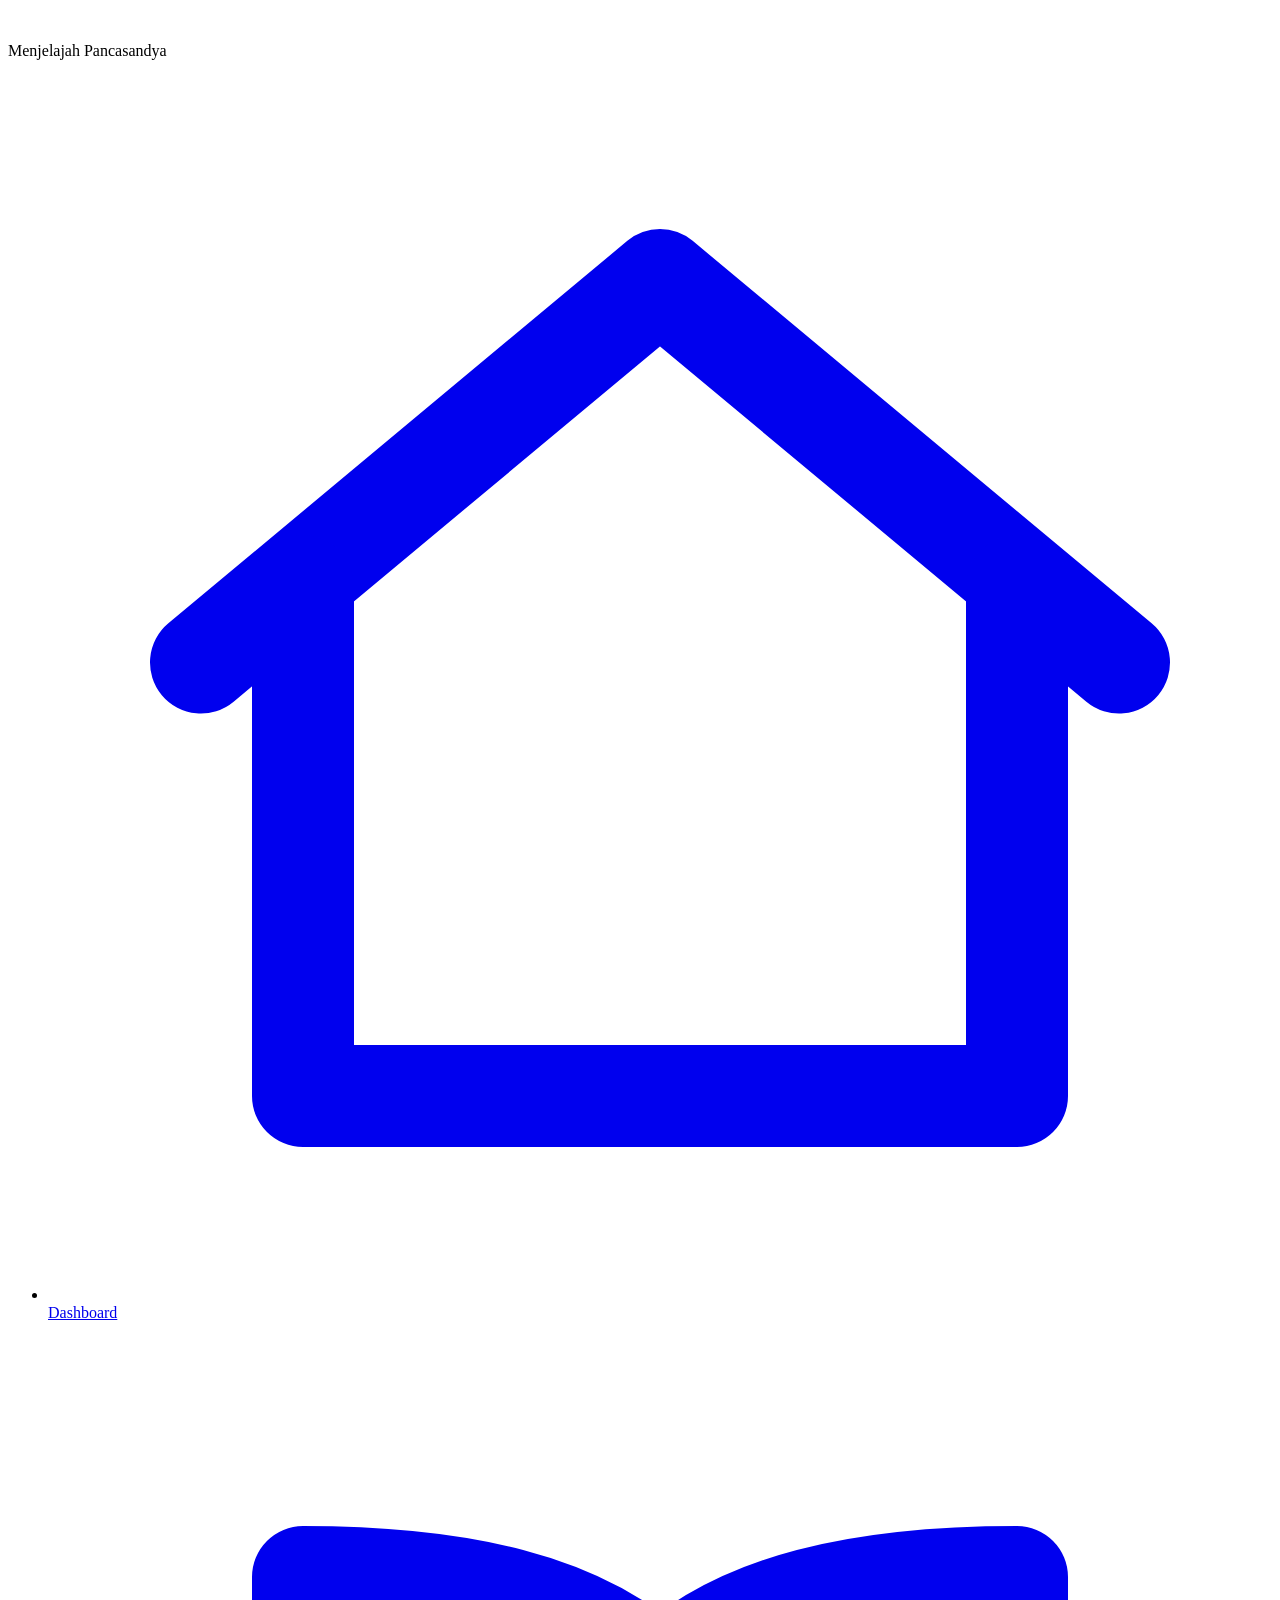
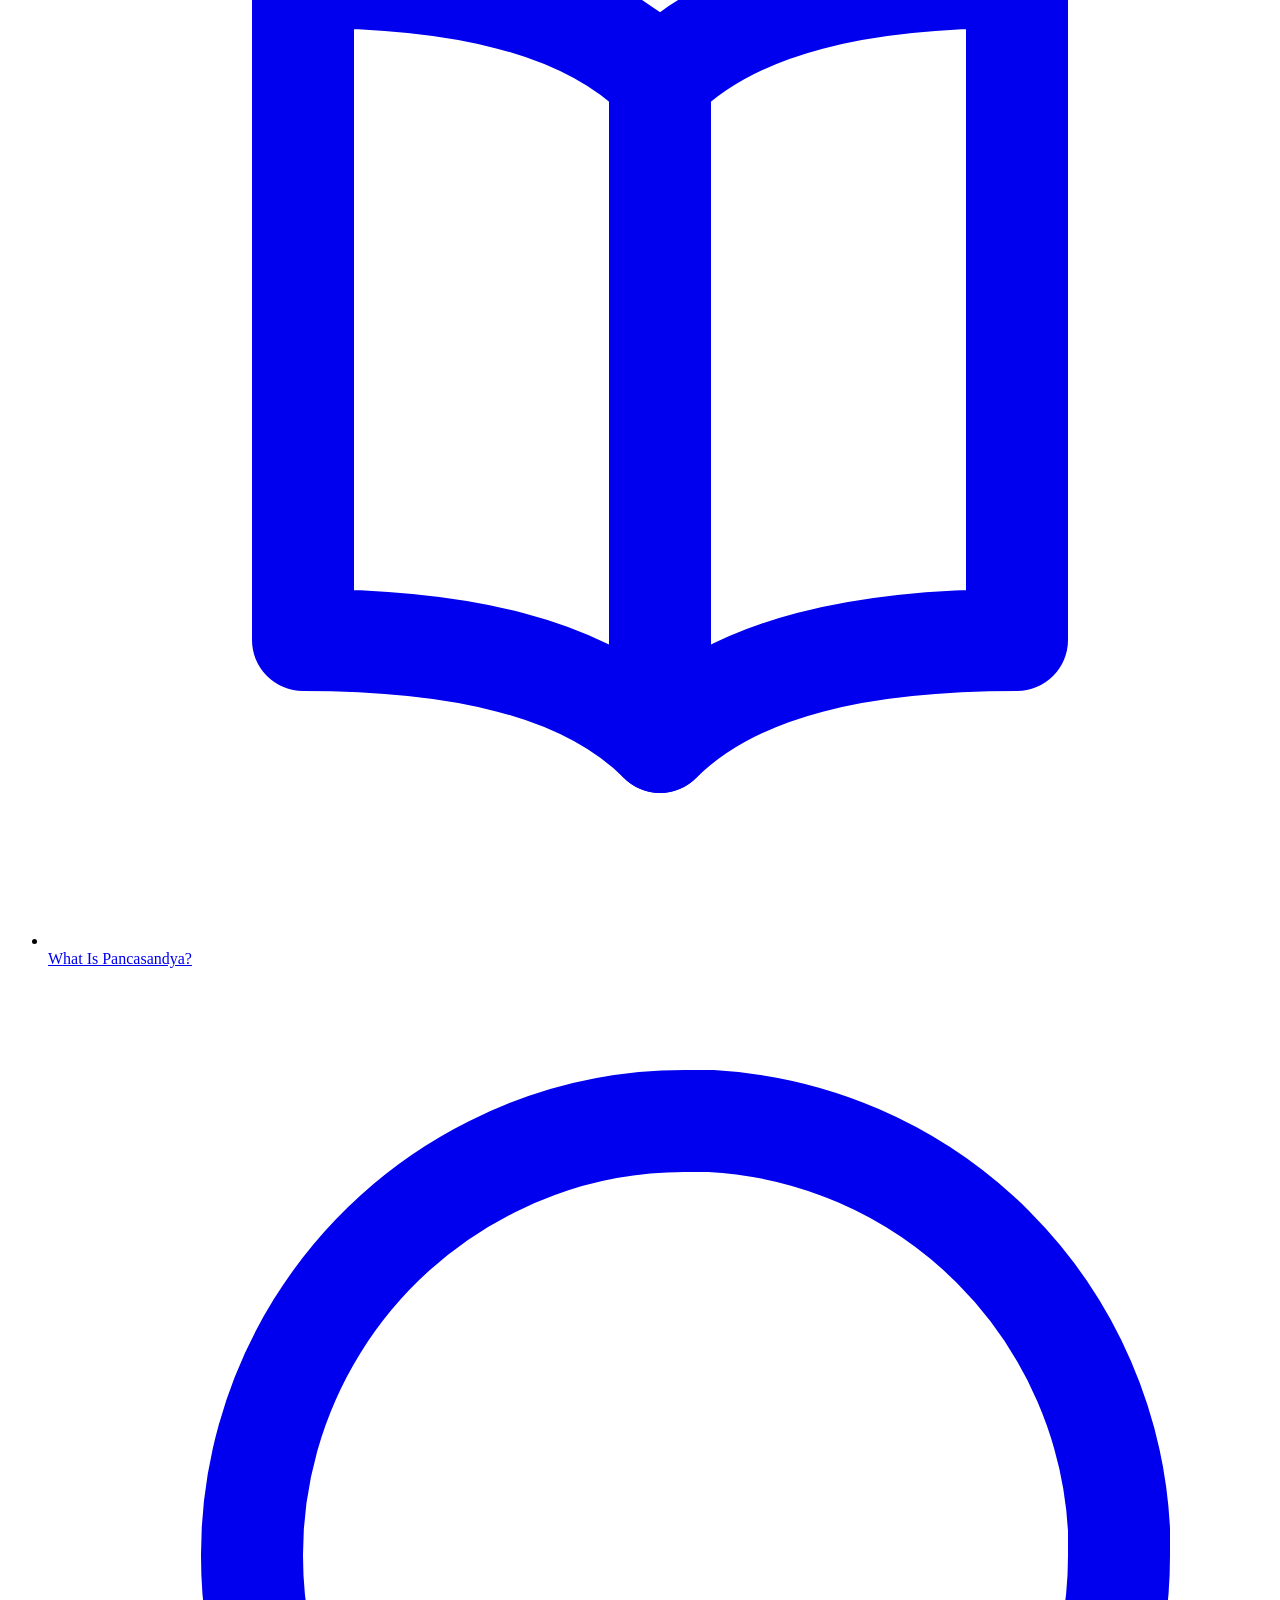
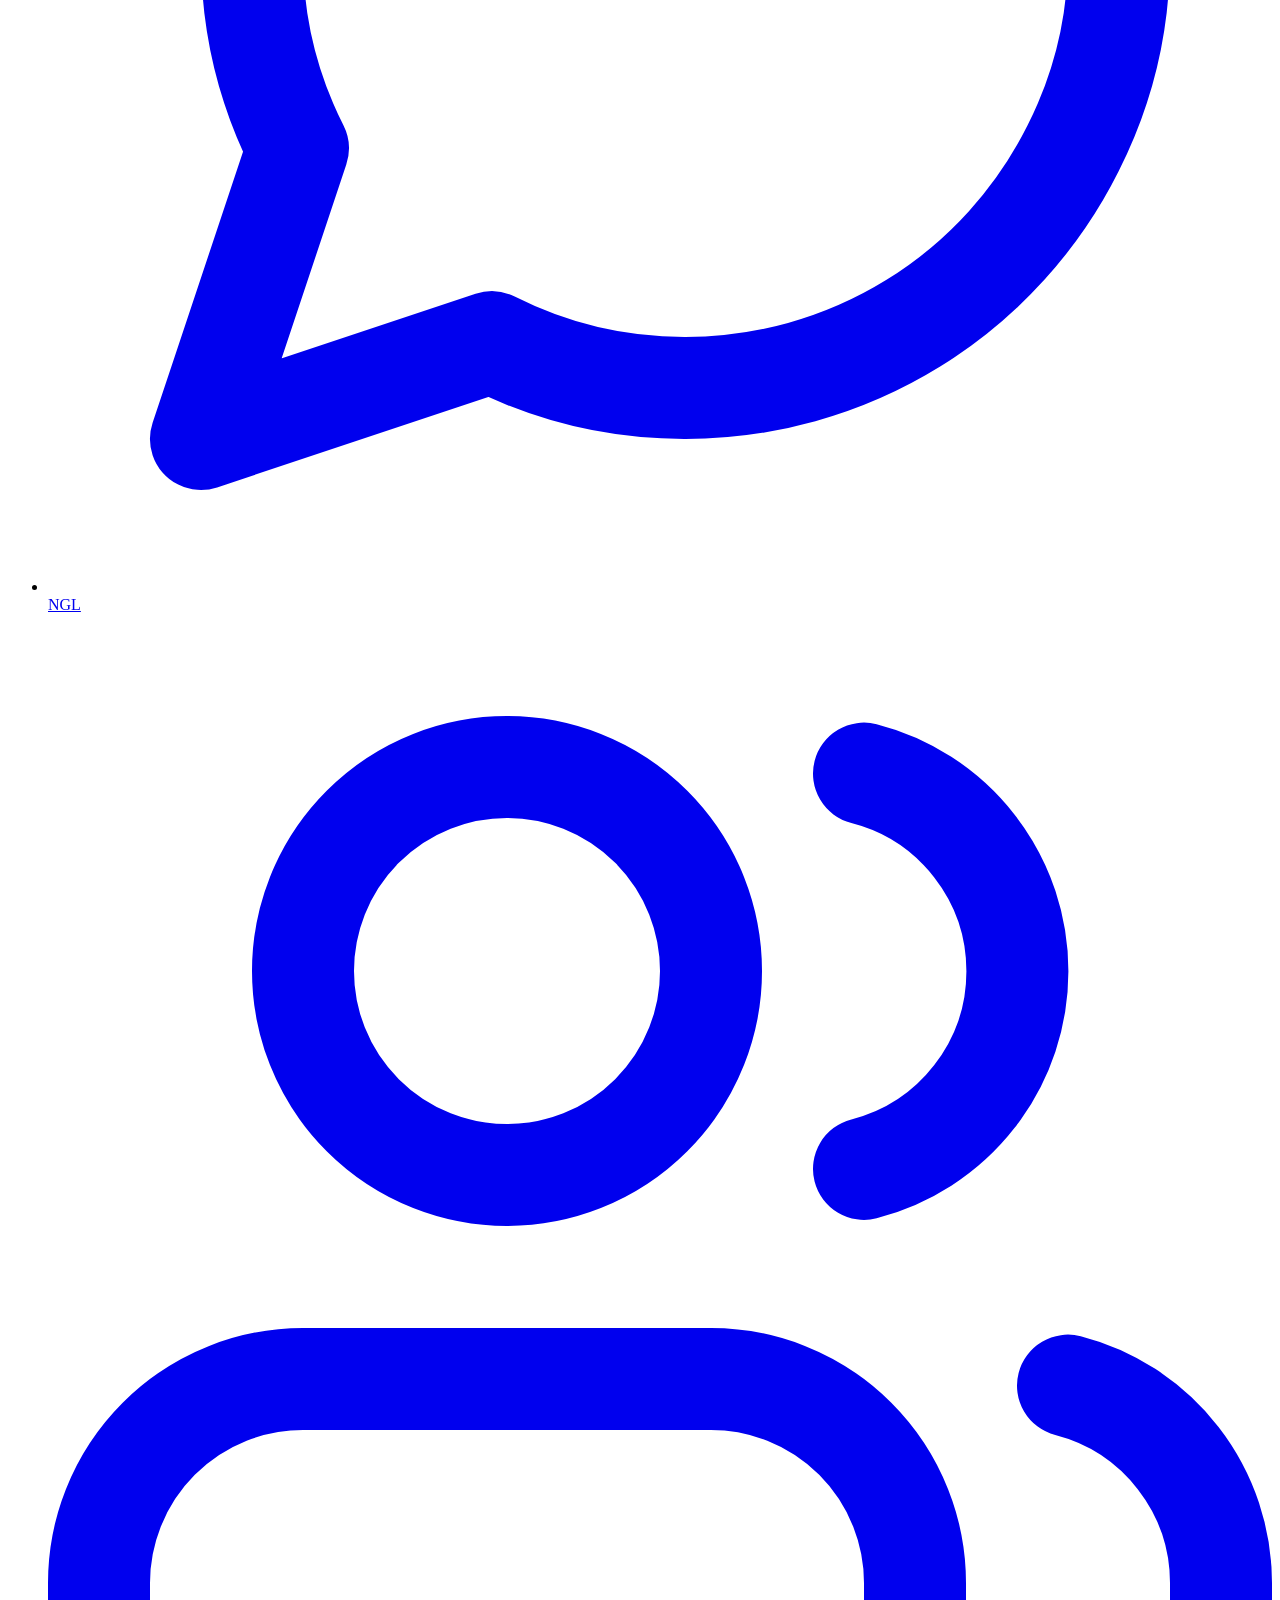
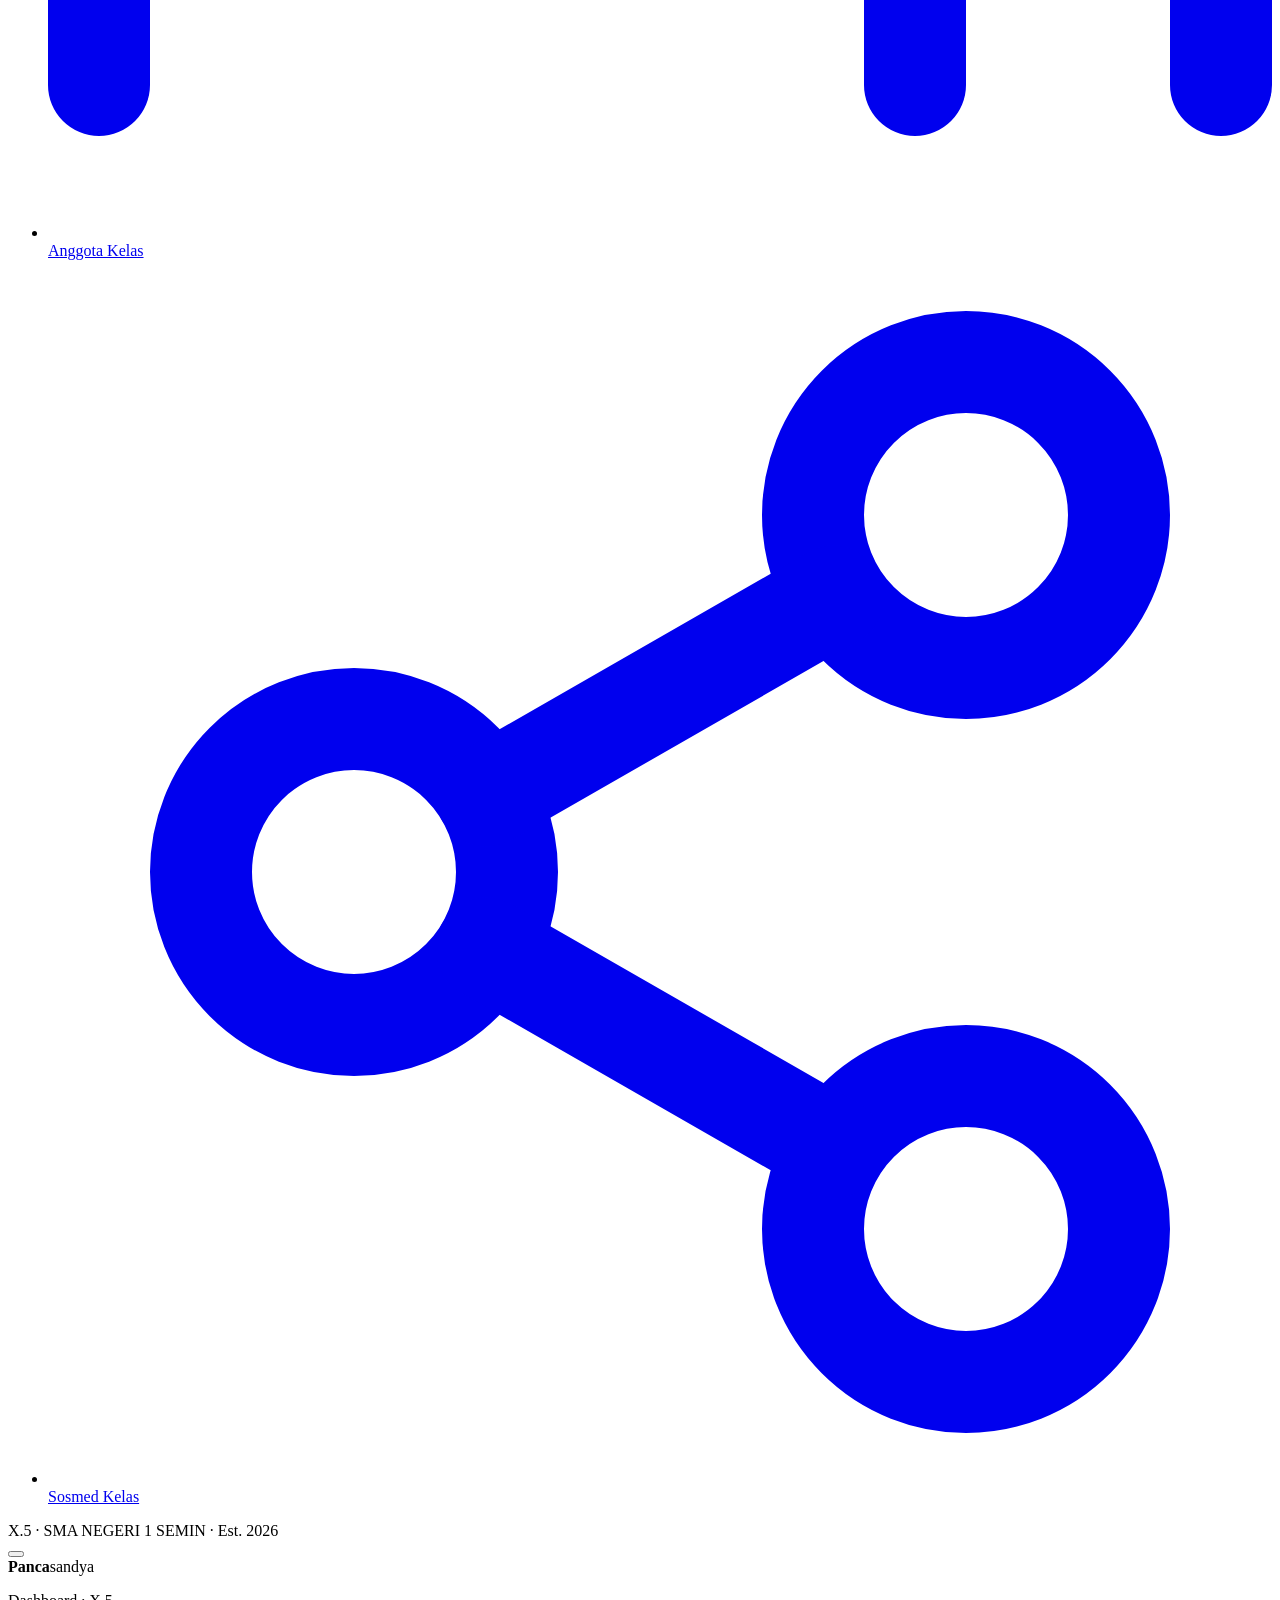
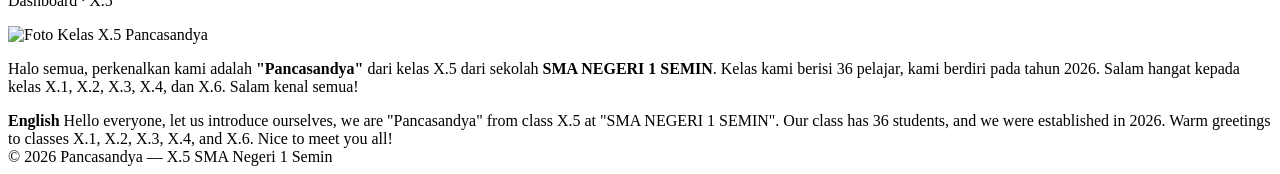
==== index.html @ 85de9c07 "Add files via upload" ====
<!doctype html>
<html lang="id">
<head>
<meta charset="UTF-8">
<meta name="viewport" content="width=device-width, initial-scale=1.0">
<title>Pancasandya — X.5 SMA Negeri 1 Semin</title>
<meta name="description" content="Dashboard resmi Pancasandya, kelas X.5 SMA Negeri 1 Semin. Persatuan dan kehangatan yang mengikat kita.">
<link rel="icon" type="image/jpeg" href="https://file.garden/amb24ZUqZzagxpoJ/motion_photo_8284850200272742895.jpg">
<link rel="preconnect" href="https://fonts.googleapis.com">
<link rel="preconnect" href="https://fonts.gstatic.com" crossorigin>
<link rel="stylesheet" href="css/style.css">
</head>
<body>

<div class="sidebar-backdrop" data-sidebar-backdrop></div>

<aside class="sidebar" id="sidebar" data-sidebar aria-hidden="true">
  <div class="sidebar-flash">
    <img src="https://file.garden/amb24ZUqZzagxpoJ/67b3fdc64d6d9.png" alt="" data-sidebar-flash>
  </div>
  <p class="sidebar-title">Menjelajah Pancasandya</p>
  <ul class="sidebar-nav">
    <li><a href="index.html">
      <svg viewBox="0 0 24 24" fill="none" stroke="currentColor" stroke-width="2" stroke-linecap="round" stroke-linejoin="round"><path d="M3 11.5 12 4l9 7.5"/><path d="M5 10v10h14V10"/></svg>
      Dashboard
    </a></li>
    <li><a href="pancasandya.html">
      <svg viewBox="0 0 24 24" fill="none" stroke="currentColor" stroke-width="2" stroke-linecap="round" stroke-linejoin="round"><path d="M12 7c-1.5-1.5-4-2-7-2v13c3 0 5.5.5 7 2 1.5-1.5 4-2 7-2V5c-3 0-5.5.5-7 2Z"/><path d="M12 7v13"/></svg>
      What Is Pancasandya?
    </a></li>
    <li><a href="nglpanca.html">
      <svg viewBox="0 0 24 24" fill="none" stroke="currentColor" stroke-width="2" stroke-linecap="round" stroke-linejoin="round"><path d="M21 11.5a8.38 8.38 0 0 1-.9 3.8 8.5 8.5 0 0 1-7.6 4.7 8.38 8.38 0 0 1-3.8-.9L3 21l1.9-5.7a8.38 8.38 0 0 1-.9-3.8 8.5 8.5 0 0 1 4.7-7.6 8.38 8.38 0 0 1 3.8-.9h.5a8.48 8.48 0 0 1 8 8v.5Z"/></svg>
      NGL
    </a></li>
    <li><a href="anggota.html">
      <svg viewBox="0 0 24 24" fill="none" stroke="currentColor" stroke-width="2" stroke-linecap="round" stroke-linejoin="round"><path d="M17 21v-2a4 4 0 0 0-4-4H5a4 4 0 0 0-4 4v2"/><circle cx="9" cy="7" r="4"/><path d="M23 21v-2a4 4 0 0 0-3-3.87"/><path d="M16 3.13a4 4 0 0 1 0 7.75"/></svg>
      Anggota Kelas
    </a></li>
    <li><a href="sosmed.html">
      <svg viewBox="0 0 24 24" fill="none" stroke="currentColor" stroke-width="2" stroke-linecap="round" stroke-linejoin="round"><circle cx="18" cy="5" r="3"/><circle cx="6" cy="12" r="3"/><circle cx="18" cy="19" r="3"/><path d="m8.6 13.5 6.8 3.9"/><path d="m15.4 6.6-6.8 3.9"/></svg>
      Sosmed Kelas
    </a></li>
  </ul>
  <div class="sidebar-foot">X.5 &middot; SMA NEGERI 1 SEMIN &middot; Est. 2026</div>
</aside>

<header class="topbar">
  <button class="menu-btn" data-menu-btn aria-label="Buka menu" aria-expanded="false" aria-controls="sidebar">
    <span></span><span></span><span></span>
  </button>
  <div class="wordmark"><b>Panca</b>sandya</div>
</header>

<main>
  <section class="hero">
    <div class="horizon-glow" aria-hidden="true"></div>

    <p class="eyebrow reveal is-in">Dashboard &middot; X.5</p>

    <div class="class-photo-frame">
      <img src="https://file.garden/amb24ZUqZzagxpoJ/motion_photo_8284850200272742895.jpg" alt="Foto Kelas X.5 Pancasandya">
    </div>

    <p class="typewriter-line" aria-hidden="true" data-typewriter='["We Are Pancasandya","Pancasandya Jaya!","X5 Bisa Hebat"]'></p>

    <div class="desc-card">
      <p>Halo semua, perkenalkan kami adalah <strong>"Pancasandya"</strong> dari kelas X.5 dari sekolah <strong>SMA NEGERI 1 SEMIN</strong>. Kelas kami berisi 36 pelajar, kami berdiri pada tahun 2026. Salam hangat kepada kelas X.1, X.2, X.3, X.4, dan X.6. Salam kenal semua!</p>
      <div class="desc-en">
        <b>English</b>
        Hello everyone, let us introduce ourselves, we are "Pancasandya" from class X.5 at "SMA NEGERI 1 SEMIN". Our class has 36 students, and we were established in 2026. Warm greetings to classes X.1, X.2, X.3, X.4, and X.6. Nice to meet you all!
      </div>
    </div>
  </section>
</main>

<footer class="site-foot">© 2026 Pancasandya — X.5 SMA Negeri 1 Semin</footer>

<script src="js/main.js" defer></script>
</body>
</html>
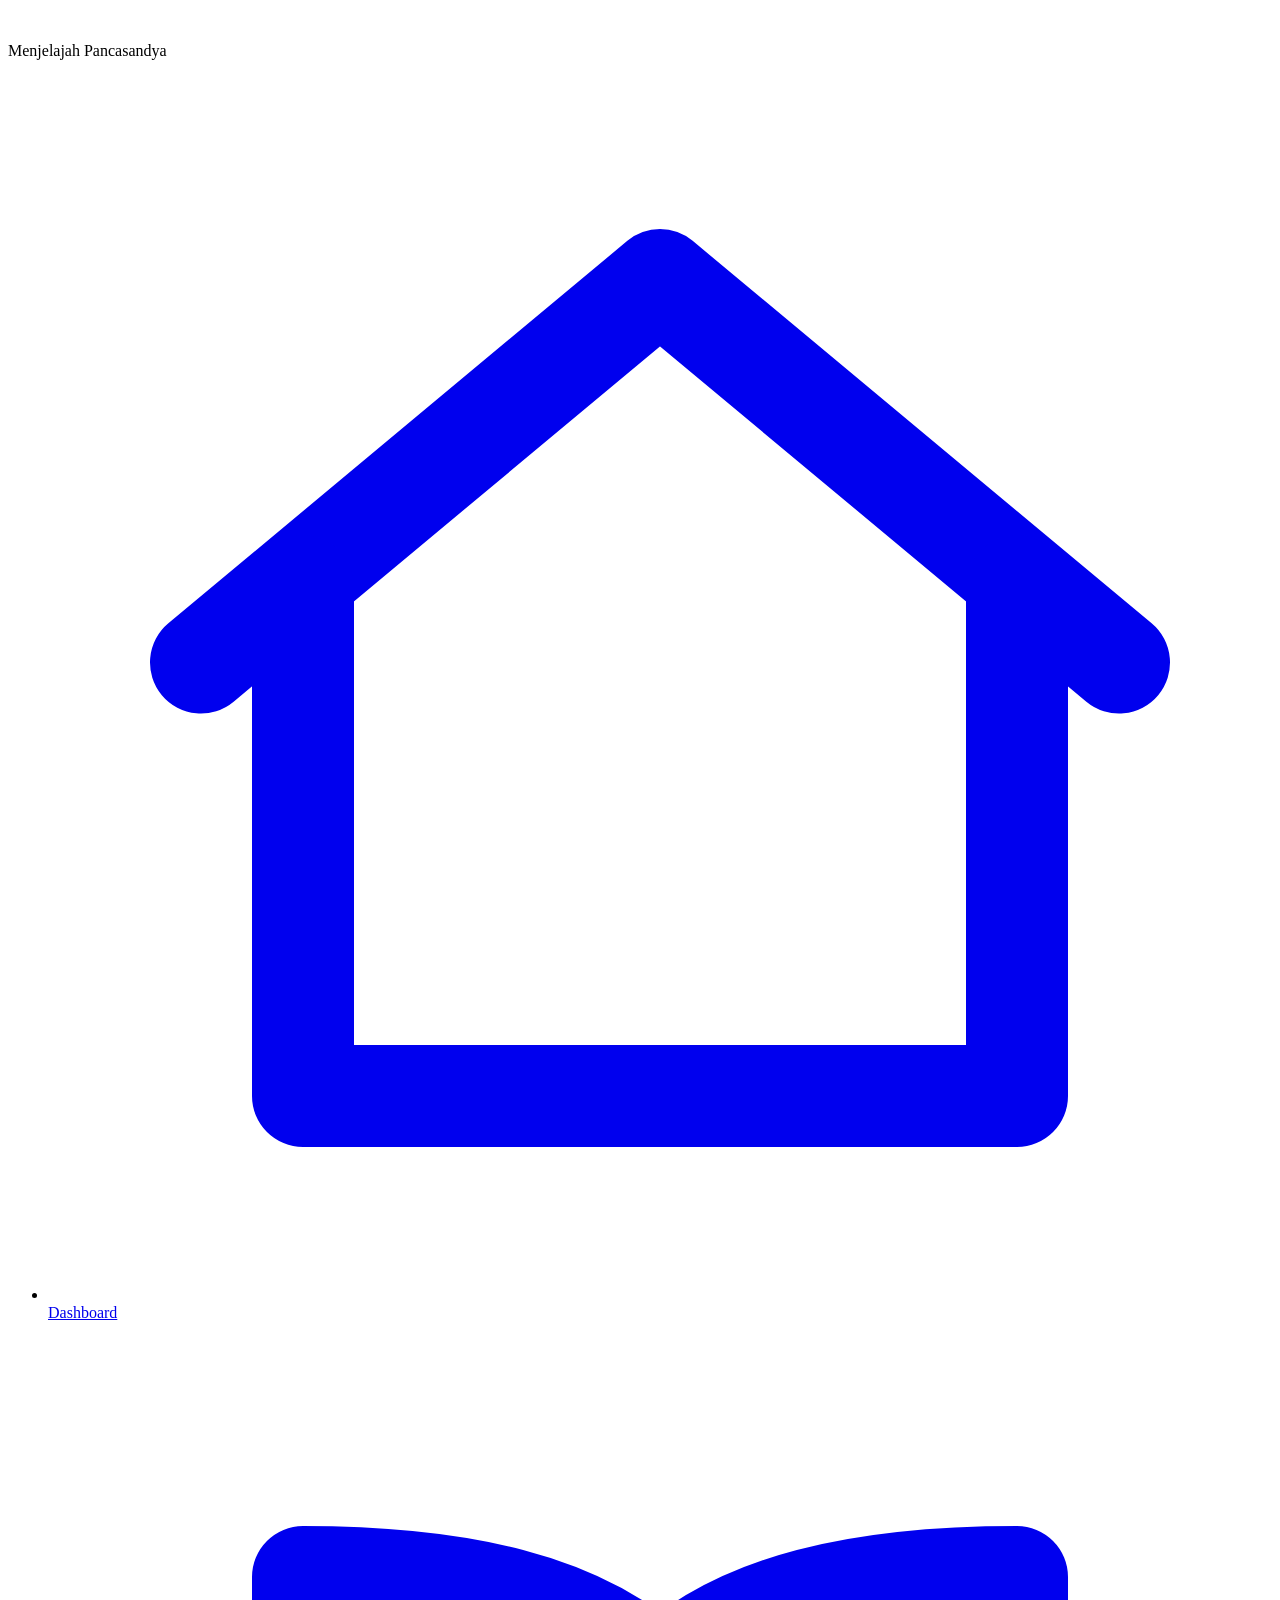
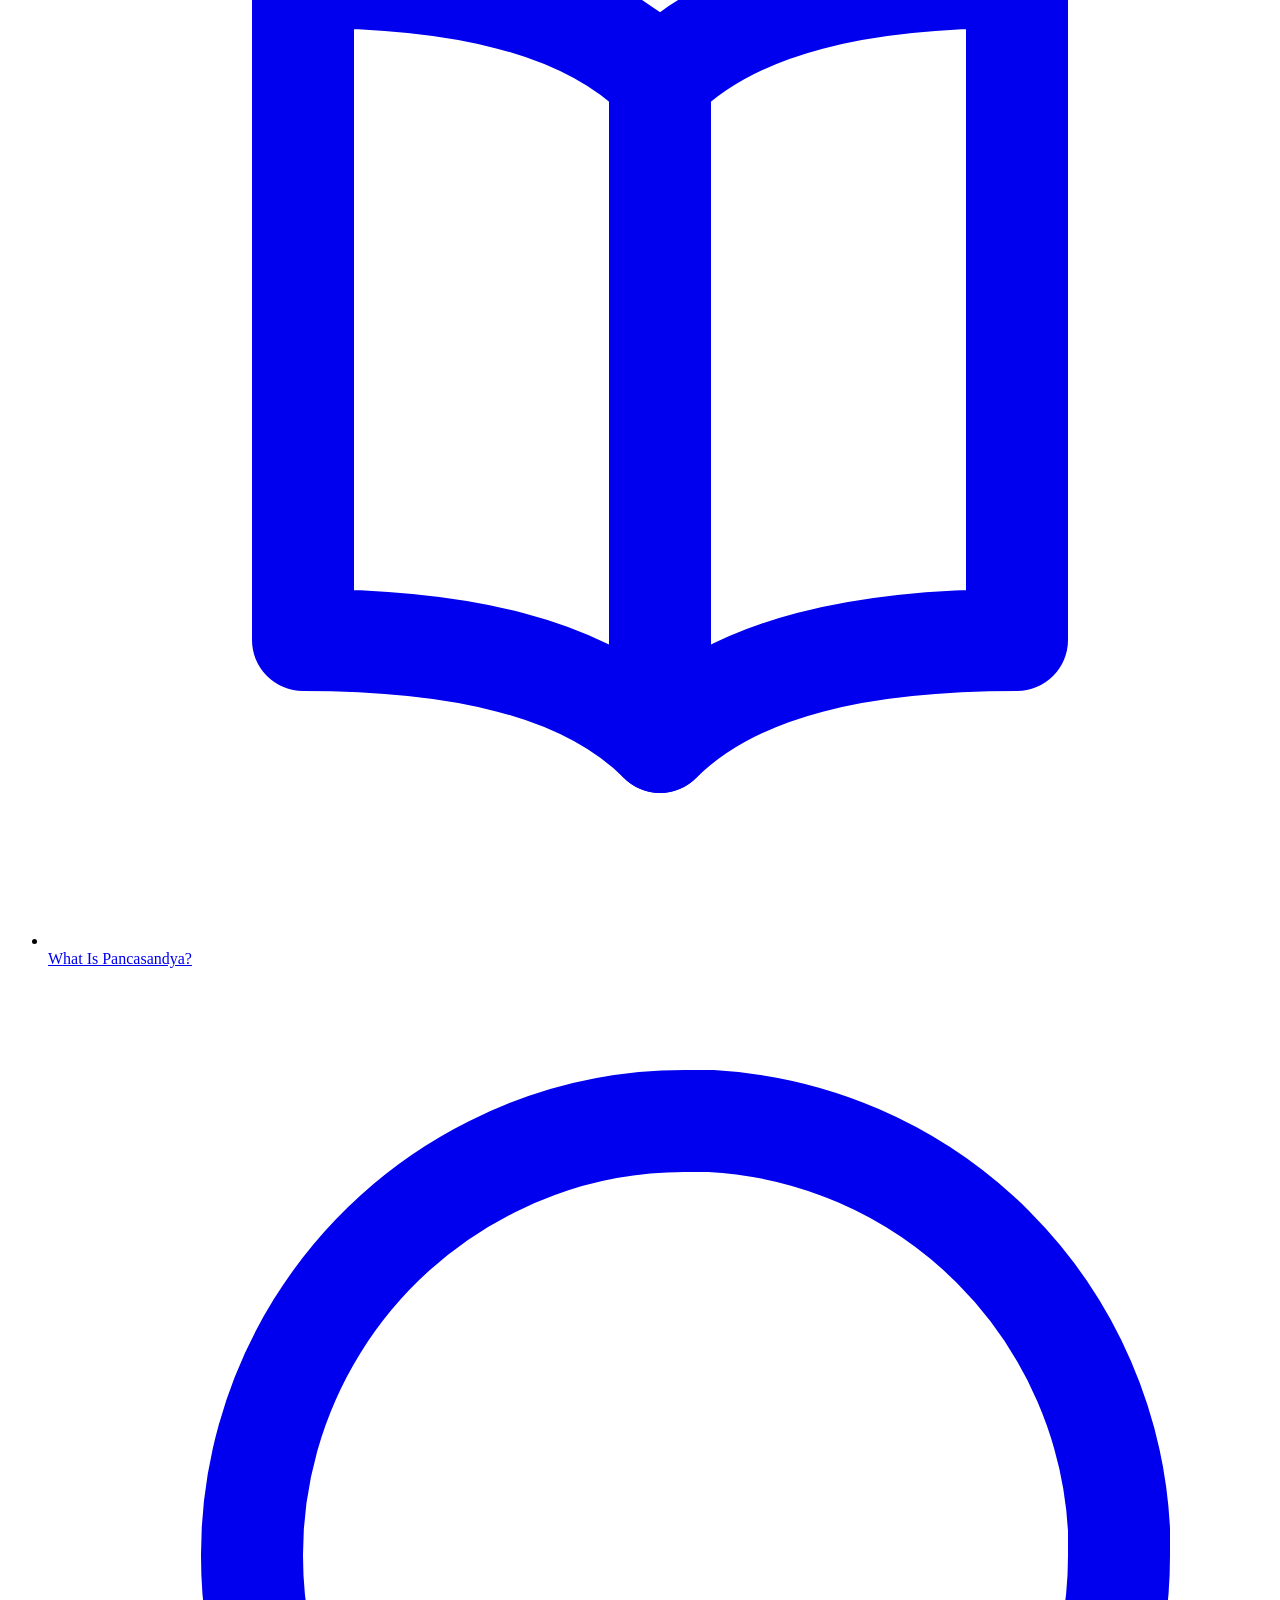
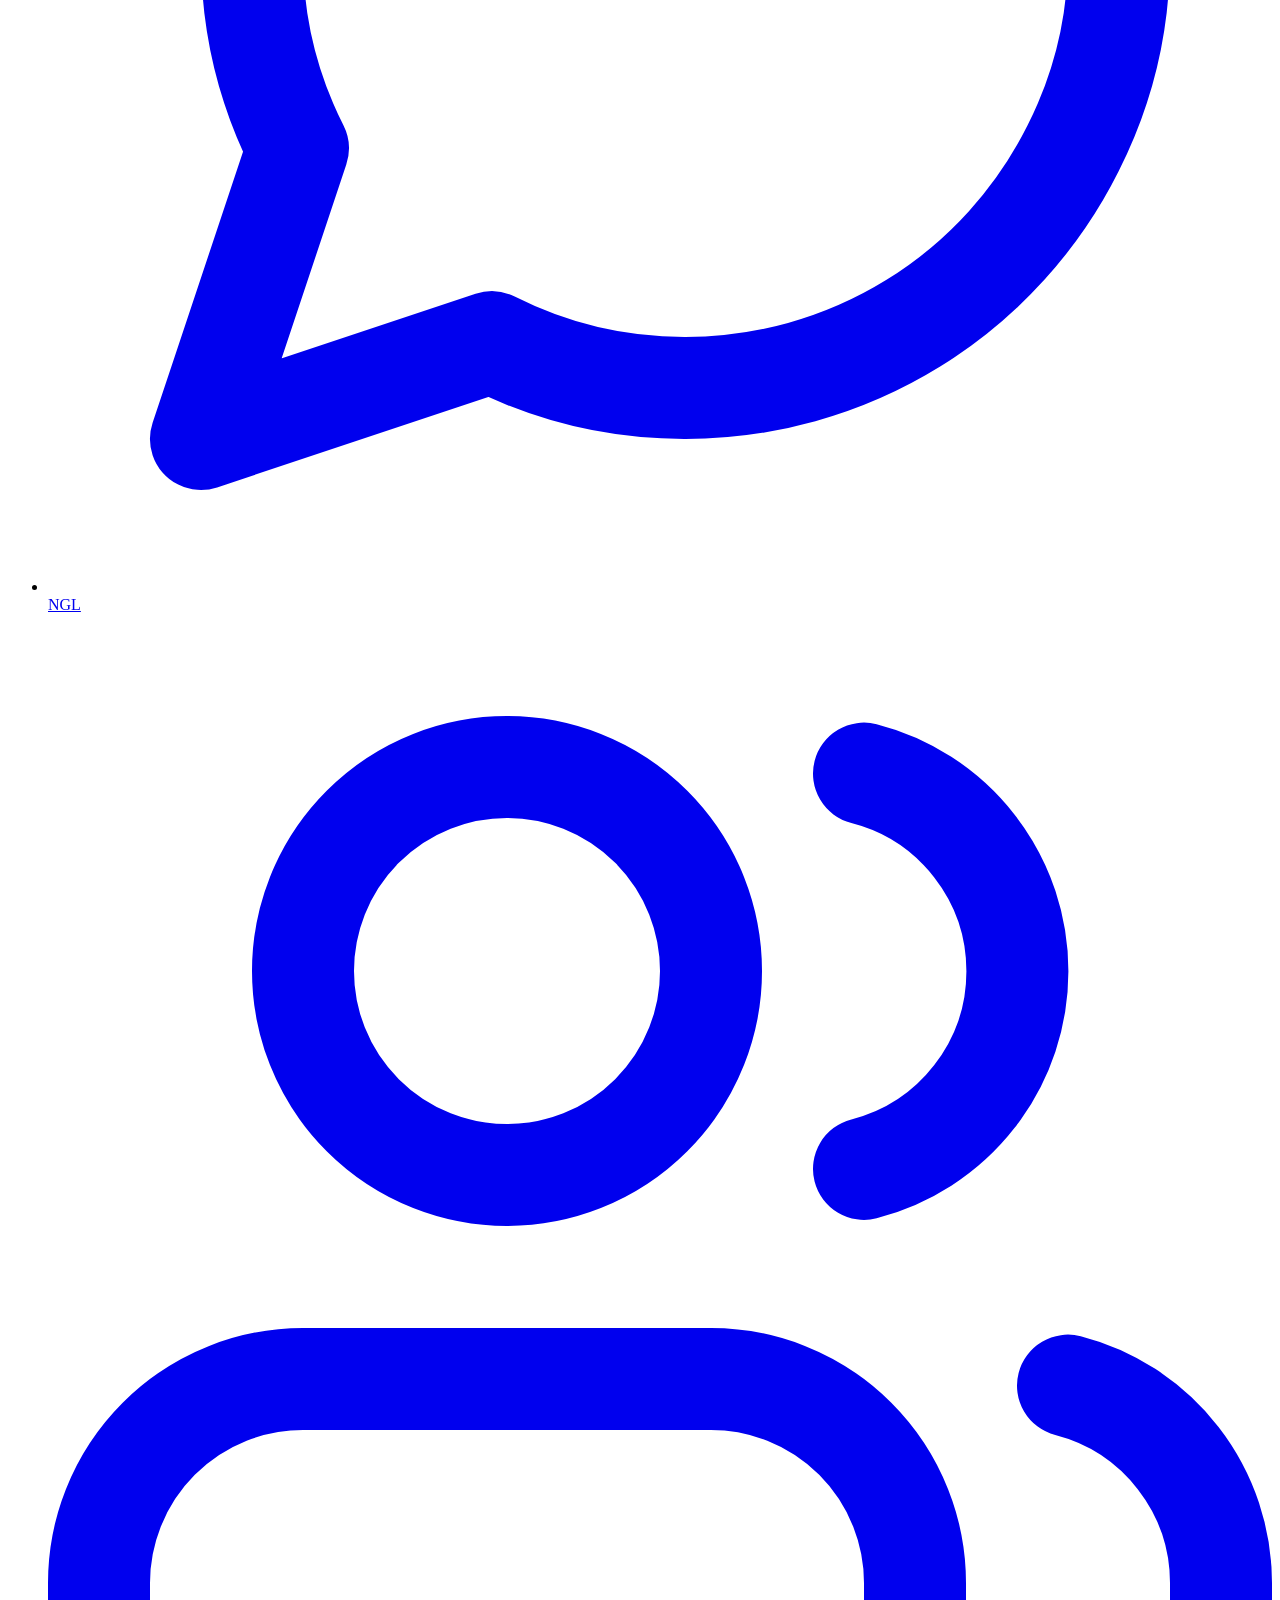
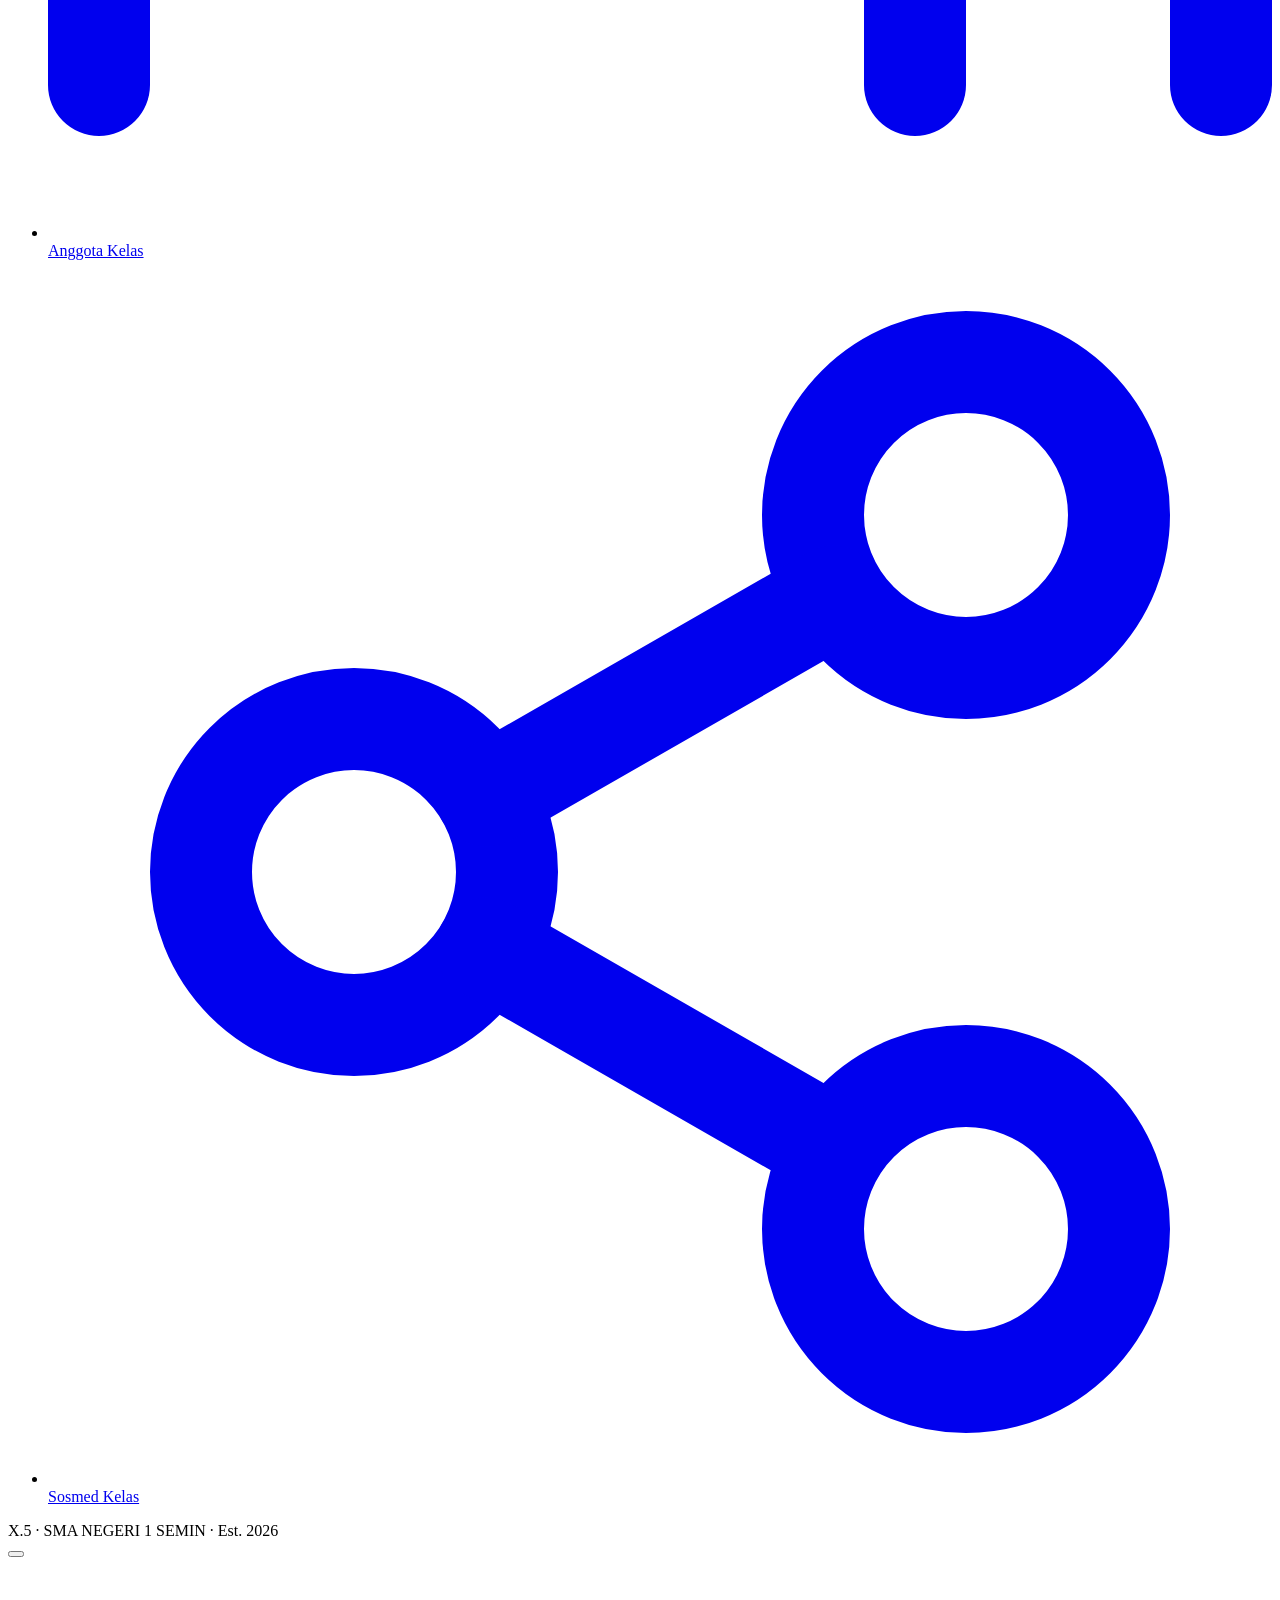
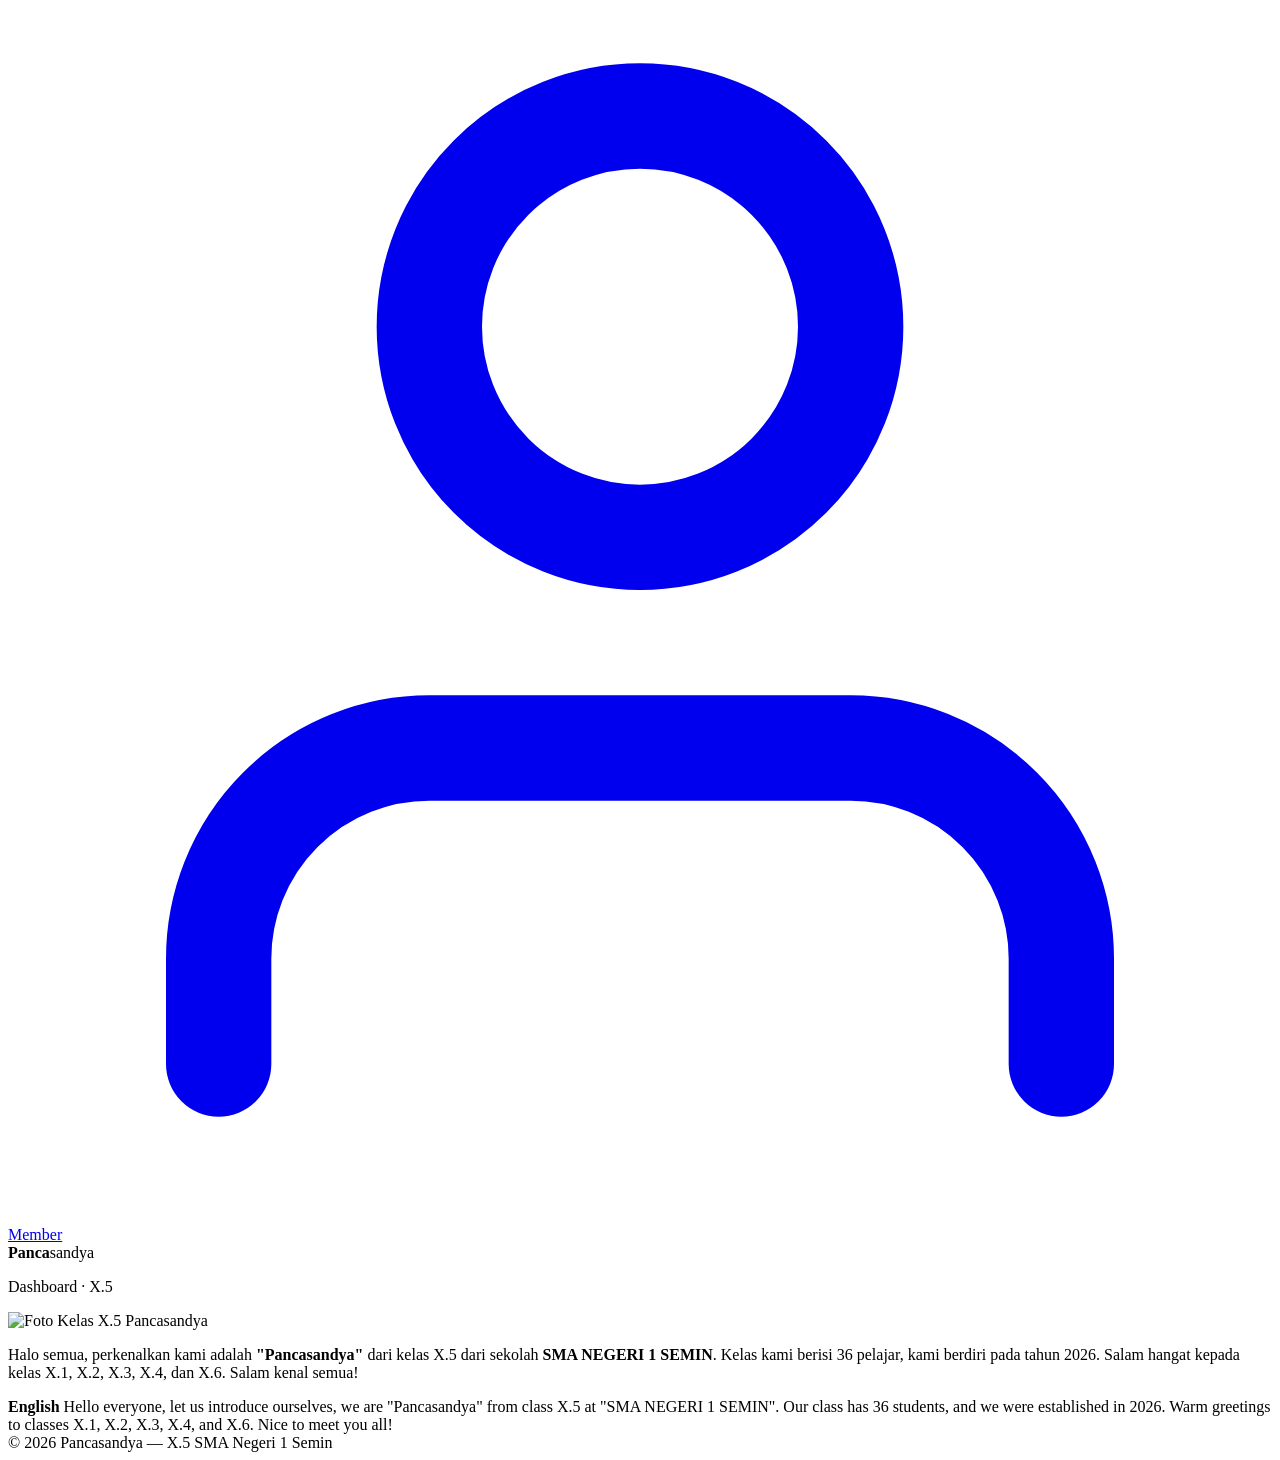
==== commit b3b4722a: "Add files via upload" ====
--- a/index.html
+++ b/index.html
@@ -48,7 +48,13 @@
   <button class="menu-btn" data-menu-btn aria-label="Buka menu" aria-expanded="false" aria-controls="sidebar">
     <span></span><span></span><span></span>
   </button>
-  <div class="wordmark"><b>Panca</b>sandya</div>
+  <div class="topbar-right">
+    <a class="member-btn" href="member.html">
+      <svg viewBox="0 0 24 24" fill="none" stroke="currentColor" stroke-width="2" stroke-linecap="round" stroke-linejoin="round"><path d="M20 21v-2a4 4 0 0 0-4-4H8a4 4 0 0 0-4 4v2"/><circle cx="12" cy="7" r="4"/></svg>
+      Member
+    </a>
+    <div class="wordmark"><b>Panca</b>sandya</div>
+  </div>
 </header>
 
 <main>
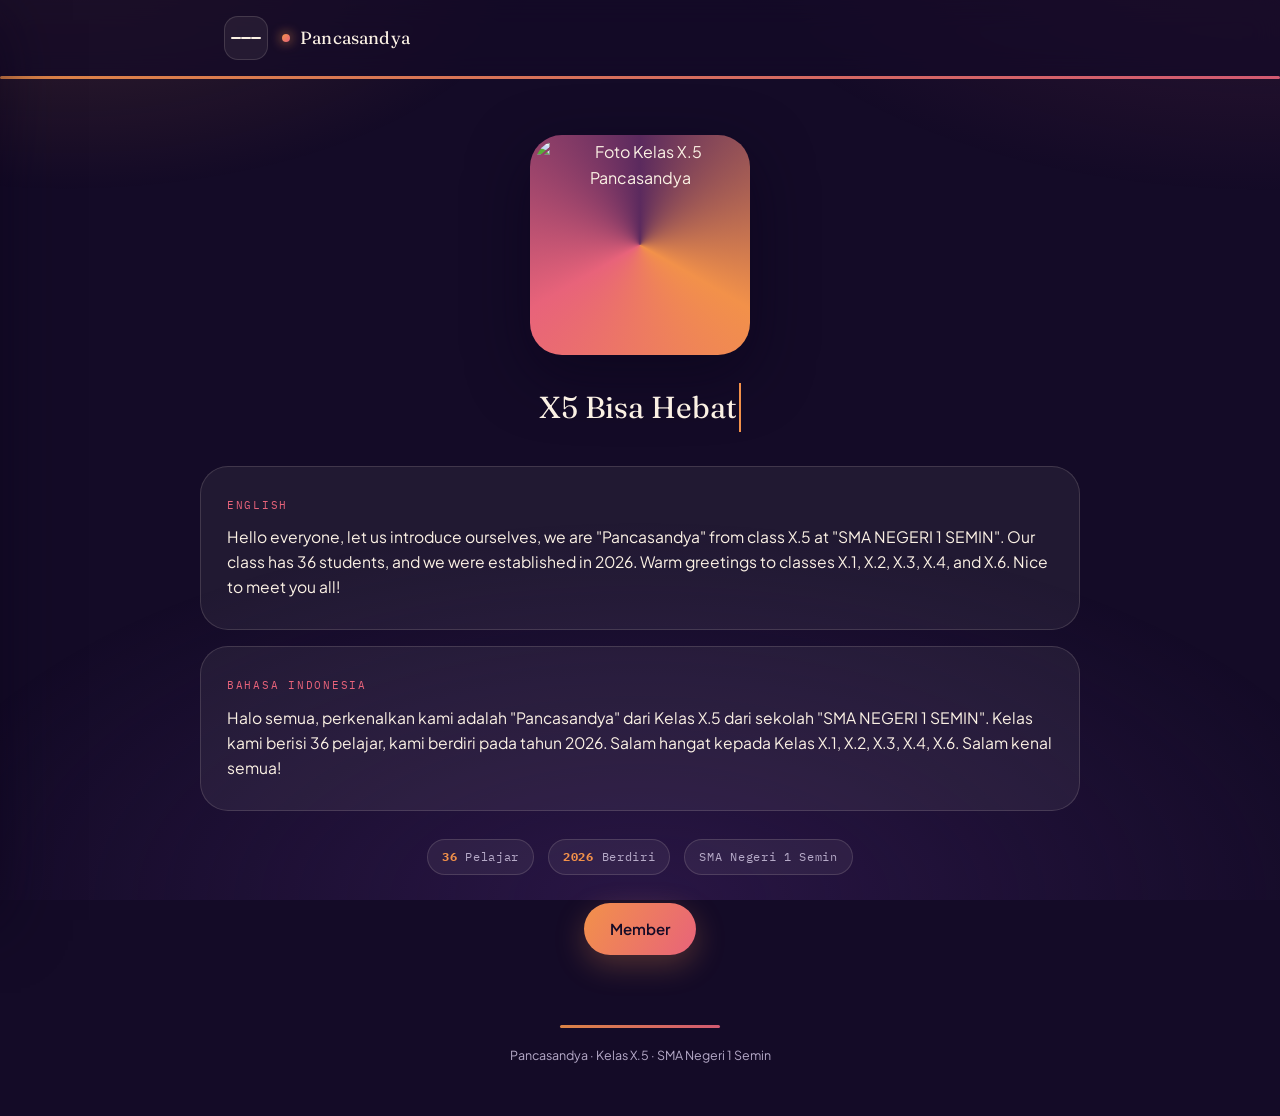
==== commit 25ceea27: "Add files via upload" ====
--- a/index.html
+++ b/index.html
@@ -1,86 +1,1243 @@
-<!doctype html>
+<!DOCTYPE html>
 <html lang="id">
 <head>
 <meta charset="UTF-8">
 <meta name="viewport" content="width=device-width, initial-scale=1.0">
-<title>Pancasandya — X.5 SMA Negeri 1 Semin</title>
-<meta name="description" content="Dashboard resmi Pancasandya, kelas X.5 SMA Negeri 1 Semin. Persatuan dan kehangatan yang mengikat kita.">
+<title>Pancasandya — Dashboard X.5</title>
 <link rel="icon" type="image/jpeg" href="https://file.garden/amb24ZUqZzagxpoJ/motion_photo_8284850200272742895.jpg">
 <link rel="preconnect" href="https://fonts.googleapis.com">
-<link rel="preconnect" href="https://fonts.gstatic.com" crossorigin>
-<link rel="stylesheet" href="css/style.css">
+<link href="https://fonts.googleapis.com/css2?family=Fraunces:opsz,wght@9..144,500;9..144,600;9..144,700&family=Plus+Jakarta+Sans:wght@400;500;600;700&family=IBM+Plex+Mono:wght@400;500&display=swap" rel="stylesheet">
+<style>
+/* =========================================================================
+   PANCASANDYA — X.5 SMA NEGERI 1 SEMIN
+   Konsep desain: "Sandya" bermakna senja/kehangatan yang mengikat —
+   palet & motion terinspirasi dari langit senja yang perlahan berubah
+   warna. Garis gradasi "cakrawala" jadi elemen tanda tangan yang muncul
+   berulang di seluruh halaman.
+   ========================================================================= */
+
+:root{
+  --void:      #140B27;
+  --dusk:      #3A1F5C;
+  --dusk-2:    #5B2A5E;
+  --ember:     #F2914A;
+  --blush:     #E8637A;
+  --ivory:     #FBF1E4;
+  --mist:      #B6AAC8;
+  --ok:        #8FD9A8;
+
+  --glass: rgba(251,241,228,0.06);
+  --glass-border: rgba(251,241,228,0.14);
+  --shadow-deep: 0 20px 60px rgba(10,4,25,0.55);
+
+  --font-display: "Fraunces", "Georgia", serif;
+  --font-body: "Plus Jakarta Sans", "Segoe UI", sans-serif;
+  --font-mono: "IBM Plex Mono", monospace;
+
+  --radius-lg: 28px;
+  --radius-md: 18px;
+  --radius-sm: 10px;
+}
+
+*, *::before, *::after{ box-sizing: border-box; }
+
+html{ scroll-behavior: smooth; }
+
+body{
+  margin:0;
+  min-height:100vh;
+  background: var(--void);
+  color: var(--ivory);
+  font-family: var(--font-body);
+  line-height:1.6;
+  -webkit-font-smoothing: antialiased;
+  position: relative;
+  overflow-x: hidden;
+}
+
+/* ambient senja glow di belakang seluruh halaman */
+body::before{
+  content:"";
+  position: fixed;
+  inset: -20% -20% auto -20%;
+  height: 120vh;
+  background:
+    radial-gradient(38% 32% at 18% 12%, rgba(242,145,74,0.16), transparent 70%),
+    radial-gradient(45% 38% at 85% 8%, rgba(232,99,122,0.14), transparent 70%),
+    radial-gradient(60% 50% at 50% 100%, rgba(58,31,92,0.55), transparent 70%);
+  pointer-events: none;
+  z-index: 0;
+  animation: ambientDrift 22s ease-in-out infinite alternate;
+}
+
+@keyframes ambientDrift{
+  0%{ transform: translateY(0) scale(1); }
+  100%{ transform: translateY(2%) scale(1.05); }
+}
+
+img{ max-width:100%; display:block; }
+a{ color: inherit; text-decoration: none; }
+button{ font-family: inherit; }
+
+.container{
+  max-width: 880px;
+  margin: 0 auto;
+  padding: 0 24px;
+  position: relative;
+  z-index: 1;
+}
+
+.eyebrow{
+  font-family: var(--font-mono);
+  font-size: 0.72rem;
+  letter-spacing: 0.18em;
+  text-transform: uppercase;
+  color: var(--ember);
+}
+
+h1, h2, h3{
+  font-family: var(--font-display);
+  font-weight: 600;
+  line-height: 1.15;
+  margin: 0 0 0.5em;
+}
+
+p{ margin: 0 0 1em; color: var(--mist); }
+
+.visually-hidden{
+  position:absolute; width:1px; height:1px; padding:0; margin:-1px;
+  overflow:hidden; clip:rect(0,0,0,0); white-space:nowrap; border:0;
+}
+
+/* ---------- garis cakrawala (signature element) ---------- */
+.horizon-bar{
+  height: 3px;
+  width: 100%;
+  background: linear-gradient(90deg, var(--ember), var(--blush), var(--dusk-2), var(--ember));
+  background-size: 300% 100%;
+  animation: horizonShift 9s ease-in-out infinite;
+  border-radius: 999px;
+  opacity: 0.9;
+}
+
+@keyframes horizonShift{
+  0%{ background-position: 0% 50%; }
+  50%{ background-position: 100% 50%; }
+  100%{ background-position: 0% 50%; }
+}
+
+/* ---------- navbar ---------- */
+.navbar{
+  position: sticky;
+  top: 0;
+  z-index: 40;
+  background: rgba(20,11,39,0.72);
+  backdrop-filter: blur(14px);
+  -webkit-backdrop-filter: blur(14px);
+}
+
+.navbar-inner{
+  display:flex;
+  align-items:center;
+  gap:14px;
+  padding: 16px 24px;
+  max-width: 880px;
+  margin: 0 auto;
+}
+
+.sidebar-toggle{
+  width: 44px;
+  height: 44px;
+  border-radius: 14px;
+  border: 1px solid var(--glass-border);
+  background: var(--glass);
+  display:flex;
+  align-items:center;
+  justify-content:center;
+  cursor:pointer;
+  flex-shrink:0;
+  transition: background 0.2s ease, transform 0.2s ease;
+}
+.sidebar-toggle:hover{ background: rgba(251,241,228,0.12); transform: translateY(-1px); }
+.sidebar-toggle:focus-visible{ outline: 2px solid var(--ember); outline-offset: 2px; }
+
+.sidebar-toggle .bar{
+  display:block;
+  width: 20px;
+  height: 2px;
+  background: var(--ivory);
+  margin: 3px 0;
+  border-radius: 2px;
+  transition: transform 0.25s ease, opacity 0.25s ease;
+}
+.sidebar-toggle.is-active .bar:nth-child(1){ transform: translateY(5px) rotate(45deg); }
+.sidebar-toggle.is-active .bar:nth-child(2){ opacity:0; }
+.sidebar-toggle.is-active .bar:nth-child(3){ transform: translateY(-5px) rotate(-45deg); }
+
+.brand{
+  display:flex;
+  align-items:center;
+  gap:10px;
+  font-family: var(--font-display);
+  font-size: 1.1rem;
+  letter-spacing: 0.01em;
+}
+.brand-dot{
+  width:8px; height:8px; border-radius:50%;
+  background: linear-gradient(135deg, var(--ember), var(--blush));
+  box-shadow: 0 0 12px var(--ember);
+}
+
+/* ---------- sidebar ---------- */
+.sidebar-overlay{
+  position: fixed; inset:0;
+  background: rgba(10,4,20,0.55);
+  backdrop-filter: blur(3px);
+  opacity:0; pointer-events:none;
+  transition: opacity 0.3s ease;
+  z-index: 48;
+}
+.sidebar-overlay.is-open{ opacity:1; pointer-events:auto; }
+
+.sidebar{
+  position: fixed;
+  top:0; left:0; bottom:0;
+  width: min(300px, 84vw);
+  background: linear-gradient(175deg, #1C1130 0%, #2C1B4D 100%);
+  border-right: 1px solid var(--glass-border);
+  transform: translateX(-100%);
+  transition: transform 0.4s cubic-bezier(.22,.9,.32,1);
+  z-index: 49;
+  padding: 28px 22px;
+  display:flex;
+  flex-direction:column;
+  box-shadow: var(--shadow-deep);
+}
+.sidebar.is-open{ transform: translateX(0); }
+
+.sidebar-gate{
+  display:flex;
+  flex-direction:column;
+  align-items:center;
+  justify-content:center;
+  gap:14px;
+  padding: 30px 0 10px;
+  transition: opacity 0.5s ease;
+}
+.sidebar-gate img{
+  width: 84px;
+  height: 84px;
+  object-fit: contain;
+  animation: gateBlink 0.32s ease-in-out 4;
+}
+.sidebar-gate span{
+  font-family: var(--font-mono);
+  font-size: 0.7rem;
+  letter-spacing: 0.16em;
+  text-transform: uppercase;
+  color: var(--mist);
+}
+.sidebar-gate.is-hidden{ opacity:0; height:0; padding:0; overflow:hidden; pointer-events:none; }
+
+@keyframes gateBlink{
+  0%, 100%{ opacity:1; filter: brightness(1); }
+  50%{ opacity:0.22; filter: brightness(1.4); }
+}
+
+.sidebar-nav{
+  display:flex;
+  flex-direction:column;
+  gap: 6px;
+  opacity:0;
+  transform: translateY(6px);
+  transition: opacity 0.5s ease 0.1s, transform 0.5s ease 0.1s;
+}
+.sidebar-nav.is-visible{ opacity:1; transform: translateY(0); }
+
+.sidebar-nav a{
+  display:flex;
+  align-items:center;
+  gap:12px;
+  padding: 13px 14px;
+  border-radius: var(--radius-sm);
+  color: var(--ivory);
+  font-weight:500;
+  font-size: 0.95rem;
+  transition: background 0.2s ease, padding-left 0.2s ease;
+}
+.sidebar-nav a:hover, .sidebar-nav a.is-active{
+  background: var(--glass);
+  padding-left: 18px;
+}
+.sidebar-nav a.is-active{ color: var(--ember); }
+
+.sidebar-footer{
+  margin-top:auto;
+  padding-top: 18px;
+  border-top: 1px solid var(--glass-border);
+  font-family: var(--font-mono);
+  font-size: 0.68rem;
+  color: var(--mist);
+  letter-spacing: 0.04em;
+}
+
+/* ---------- fade utilities (scroll/page reveal) ---------- */
+.reveal{
+  opacity:0;
+  transform: translateY(18px);
+  transition: opacity 0.9s cubic-bezier(.22,.9,.32,1), transform 0.9s cubic-bezier(.22,.9,.32,1);
+}
+.reveal.is-in{ opacity:1; transform: translateY(0); }
+
+/* ---------- hero / index ---------- */
+.hero{
+  padding: 56px 0 40px;
+  text-align:center;
+}
+
+.hero-frame{
+  position: relative;
+  width: 220px;
+  height: 220px;
+  margin: 0 auto 28px;
+  border-radius: 32px;
+  padding: 4px;
+  background: conic-gradient(from 120deg, var(--ember), var(--blush), var(--dusk-2), var(--ember));
+  opacity:0;
+  transform: scale(0.88);
+  animation: photoIn 1.4s cubic-bezier(.22,.9,.32,1) 0.2s forwards;
+  box-shadow: var(--shadow-deep);
+}
+.hero-frame img{
+  width:100%; height:100%;
+  object-fit: cover;
+  border-radius: 28px;
+  display:block;
+}
+
+@keyframes photoIn{
+  0%{ opacity:0; transform: scale(0.88); }
+  100%{ opacity:1; transform: scale(1); }
+}
+
+.typewriter-line{
+  font-family: var(--font-display);
+  font-size: clamp(1.3rem, 4vw, 1.9rem);
+  min-height: 1.6em;
+  opacity:0;
+  animation: fadeIn 1s ease 1.1s forwards;
+}
+.typewriter-line .caret{
+  display:inline-block;
+  width: 2px;
+  margin-left: 2px;
+  background: var(--ember);
+  animation: caretBlink 0.9s steps(1) infinite;
+}
+
+@keyframes fadeIn{ to{ opacity:1; } }
+@keyframes caretBlink{ 50%{ opacity:0; } }
+
+.desc-card{
+  margin-top: 34px;
+  background: var(--glass);
+  border: 1px solid var(--glass-border);
+  border-radius: var(--radius-lg);
+  padding: 30px 26px;
+  text-align: left;
+}
+.desc-card + .desc-card{ margin-top: 16px; }
+.desc-card .lang-label{
+  font-family: var(--font-mono);
+  font-size: 0.68rem;
+  letter-spacing: 0.16em;
+  text-transform: uppercase;
+  color: var(--blush);
+  margin-bottom: 10px;
+  display:block;
+}
+.desc-card p{ color: var(--ivory); margin:0; font-size: 0.98rem; }
+
+.stat-row{
+  display:flex;
+  gap: 14px;
+  justify-content:center;
+  flex-wrap: wrap;
+  margin-top: 28px;
+}
+.stat-chip{
+  font-family: var(--font-mono);
+  font-size: 0.72rem;
+  letter-spacing: 0.06em;
+  color: var(--mist);
+  border: 1px solid var(--glass-border);
+  padding: 8px 14px;
+  border-radius: 999px;
+  background: var(--glass);
+}
+.stat-chip strong{ color: var(--ember); }
+
+/* ---------- pancasandya.html — makna ---------- */
+.meaning-page{ padding: 70px 0 90px; }
+.meaning-block{
+  margin-bottom: 30px;
+}
+.meaning-word{
+  font-family: var(--font-display);
+  font-size: clamp(2.4rem, 9vw, 4rem);
+  background: linear-gradient(120deg, var(--ember), var(--blush));
+  -webkit-background-clip:text;
+  background-clip:text;
+  color: transparent;
+  line-height: 1;
+}
+.meaning-split{
+  display:grid;
+  grid-template-columns: 1fr 1fr;
+  gap: 18px;
+  margin: 32px 0;
+}
+.meaning-split .piece{
+  border: 1px solid var(--glass-border);
+  background: var(--glass);
+  border-radius: var(--radius-md);
+  padding: 22px;
+}
+.meaning-split .piece .word{
+  font-family: var(--font-display);
+  font-size: 1.4rem;
+  color: var(--ember);
+  margin-bottom: 6px;
+}
+.meaning-final{
+  font-family: var(--font-display);
+  font-size: clamp(1.2rem, 3.4vw, 1.6rem);
+  color: var(--ivory);
+  line-height:1.5;
+  border-left: 3px solid var(--ember);
+  padding-left: 18px;
+  margin-top: 34px;
+}
+
+/* ---------- form (NGL) ---------- */
+.form-page{ padding: 56px 0 90px; }
+.form-card{
+  background: var(--glass);
+  border: 1px solid var(--glass-border);
+  border-radius: var(--radius-lg);
+  padding: 30px;
+  margin-top: 26px;
+}
+.field{ margin-bottom: 20px; }
+.field label{
+  display:block;
+  font-size: 0.82rem;
+  color: var(--mist);
+  margin-bottom: 8px;
+}
+.field .optional{
+  font-family: var(--font-mono);
+  font-size: 0.66rem;
+  color: var(--blush);
+  margin-left: 6px;
+}
+.field input, .field textarea, .field select{
+  width:100%;
+  background: rgba(20,11,39,0.55);
+  border: 1px solid var(--glass-border);
+  border-radius: var(--radius-sm);
+  padding: 13px 14px;
+  color: var(--ivory);
+  font-family: var(--font-body);
+  font-size: 0.96rem;
+  resize: vertical;
+  transition: border-color 0.2s ease, box-shadow 0.2s ease;
+}
+.field select{ cursor:pointer; }
+.field textarea{ min-height: 120px; }
+.field input:focus, .field textarea:focus, .field select:focus{
+  outline:none;
+  border-color: var(--ember);
+  box-shadow: 0 0 0 3px rgba(242,145,74,0.18);
+}
+.field input::placeholder, .field textarea::placeholder{ color: rgba(182,170,200,0.55); }
+
+.btn{
+  display:inline-flex;
+  align-items:center;
+  justify-content:center;
+  gap:8px;
+  border:none;
+  border-radius: 999px;
+  padding: 14px 26px;
+  font-weight:600;
+  font-size: 0.94rem;
+  cursor:pointer;
+  transition: transform 0.2s ease, box-shadow 0.2s ease, background 0.2s ease;
+}
+.btn-primary{
+  background: linear-gradient(120deg, var(--ember), var(--blush));
+  color: var(--void);
+  box-shadow: 0 10px 30px rgba(242,145,74,0.28);
+}
+.btn-primary:hover{ transform: translateY(-2px); box-shadow: 0 14px 34px rgba(242,145,74,0.38); }
+.btn-primary:active{ transform: translateY(0); }
+.btn-block{ width:100%; }
+
+.btn-danger{
+  background: rgba(232,99,122,0.14);
+  color: var(--blush);
+  border: 1px solid rgba(232,99,122,0.35);
+}
+.btn-danger:hover{ background: rgba(232,99,122,0.24); }
+
+.btn-ghost{
+  background: var(--glass);
+  color: var(--ivory);
+  border: 1px solid var(--glass-border);
+}
+.btn-ghost:hover{ background: rgba(251,241,228,0.12); }
+
+/* ---------- admin inbox ---------- */
+.admin-page{ padding: 46px 0 90px; }
+.admin-header{
+  display:flex;
+  align-items:center;
+  justify-content:space-between;
+  gap: 14px;
+  margin-bottom: 24px;
+  flex-wrap: wrap;
+}
+.admin-count{
+  font-family: var(--font-mono);
+  font-size: 0.78rem;
+  color: var(--mist);
+}
+.inbox-list{
+  display:flex;
+  flex-direction:column;
+  gap: 14px;
+}
+.inbox-card{
+  background: var(--glass);
+  border: 1px solid var(--glass-border);
+  border-radius: var(--radius-md);
+  padding: 20px;
+  animation: cardIn 0.5s ease;
+}
+@keyframes cardIn{
+  from{ opacity:0; transform: translateY(-8px); }
+  to{ opacity:1; transform: translateY(0); }
+}
+.inbox-card-top{
+  display:flex;
+  justify-content:space-between;
+  align-items:baseline;
+  gap: 10px;
+  margin-bottom: 10px;
+  flex-wrap: wrap;
+}
+.inbox-to{
+  font-family: var(--font-display);
+  font-size: 1.05rem;
+  color: var(--ember);
+}
+.inbox-time{
+  font-family: var(--font-mono);
+  font-size: 0.68rem;
+  color: var(--mist);
+  white-space:nowrap;
+}
+.inbox-message{ color: var(--ivory); margin:0 0 10px; }
+.inbox-card-bottom{
+  display:flex;
+  align-items:center;
+  justify-content:space-between;
+  gap: 10px;
+}
+.inbox-from{
+  font-family: var(--font-mono);
+  font-size: 0.7rem;
+  color: var(--mist);
+}
+.inbox-delete{
+  border: 1px solid rgba(232,99,122,0.3);
+  background: transparent;
+  color: var(--blush);
+  font-family: var(--font-mono);
+  font-size: 0.68rem;
+  letter-spacing: 0.04em;
+  padding: 6px 12px;
+  border-radius: 999px;
+  cursor: pointer;
+  transition: background 0.2s ease, border-color 0.2s ease;
+}
+.inbox-delete:hover{ background: rgba(232,99,122,0.14); border-color: rgba(232,99,122,0.5); }
+.inbox-empty{
+  text-align:center;
+  padding: 60px 20px;
+  color: var(--mist);
+  border: 1px dashed var(--glass-border);
+  border-radius: var(--radius-md);
+}
+
+/* ---------- kontrol NGL (admin & developer) ---------- */
+.ngl-control{
+  background: var(--glass);
+  border: 1px solid var(--glass-border);
+  border-radius: var(--radius-lg);
+  padding: 24px 26px;
+  margin-bottom: 30px;
+}
+.ngl-control-head{
+  display:flex;
+  align-items:flex-start;
+  justify-content:space-between;
+  gap: 14px;
+  flex-wrap: wrap;
+  margin-bottom: 12px;
+}
+.ngl-control p{ font-size: 0.9rem; margin-bottom: 18px; }
+
+.status-pill{
+  display:inline-flex;
+  align-items:center;
+  gap:8px;
+  font-family: var(--font-mono);
+  font-size: 0.74rem;
+  padding: 8px 14px;
+  border-radius: 999px;
+  background: rgba(143,217,168,0.1);
+  border: 1px solid rgba(143,217,168,0.35);
+  color: var(--ok);
+  white-space: normal;
+}
+.status-pill::before{
+  content:"";
+  width:8px; height:8px;
+  border-radius:50%;
+  background: var(--ok);
+  flex-shrink:0;
+}
+.status-pill.is-off{
+  background: rgba(232,99,122,0.1);
+  border-color: rgba(232,99,122,0.35);
+  color: var(--blush);
+}
+.status-pill.is-off::before{ background: var(--blush); }
+
+.dev-duration-row{
+  display:flex;
+  gap: 10px;
+  flex-wrap: wrap;
+}
+.dev-duration-row select{
+  flex: 1;
+  min-width: 160px;
+  background: rgba(20,11,39,0.55);
+  border: 1px solid var(--glass-border);
+  border-radius: var(--radius-sm);
+  padding: 13px 14px;
+  color: var(--ivory);
+  font-family: var(--font-body);
+  font-size: 0.92rem;
+  cursor: pointer;
+}
+.dev-duration-row select:focus{
+  outline:none;
+  border-color: var(--ember);
+  box-shadow: 0 0 0 3px rgba(242,145,74,0.18);
+}
+.dev-duration-row .btn{ flex-shrink:0; }
+
+/* ---------- ngl status banner (nglpanca.html) ---------- */
+.ngl-banner{
+  display:none;
+  align-items:center;
+  gap: 10px;
+  background: rgba(232,99,122,0.1);
+  border: 1px solid rgba(232,99,122,0.3);
+  color: var(--blush);
+  border-radius: var(--radius-sm);
+  padding: 14px 16px;
+  font-size: 0.86rem;
+  margin-top: 18px;
+}
+.field input:disabled, .field textarea:disabled{
+  opacity: 0.45;
+  cursor: not-allowed;
+}
+.btn:disabled{
+  opacity: 0.45;
+  cursor: not-allowed;
+  transform:none !important;
+}
+
+/* ---------- developer login gate ---------- */
+.dev-login{
+  max-width: 380px;
+  margin: 90px auto;
+  text-align:center;
+  padding: 0 24px;
+}
+.dev-login-icon{
+  width: 56px; height:56px;
+  border-radius: 16px;
+  margin: 0 auto 20px;
+  display:flex; align-items:center; justify-content:center;
+  background: linear-gradient(135deg, var(--dusk-2), var(--void));
+  border: 1px solid var(--glass-border);
+  font-family: var(--font-display);
+  font-size: 1.4rem;
+}
+.dev-login-card{
+  background: var(--glass);
+  border: 1px solid var(--glass-border);
+  border-radius: var(--radius-lg);
+  padding: 26px;
+  margin-top: 20px;
+  text-align:left;
+}
+
+/* ---------- anggota / roster ---------- */
+.roster-page{ padding: 50px 0 90px; }
+.roster-grid{
+  display:grid;
+  grid-template-columns: repeat(auto-fill, minmax(190px, 1fr));
+  gap: 12px;
+  margin-top: 28px;
+}
+.roster-item{
+  display:flex;
+  align-items:center;
+  gap: 12px;
+  background: var(--glass);
+  border: 1px solid var(--glass-border);
+  border-radius: var(--radius-sm);
+  padding: 12px 14px;
+  transition: transform 0.2s ease, border-color 0.2s ease;
+}
+.roster-item:hover{ transform: translateY(-2px); border-color: rgba(242,145,74,0.4); }
+.roster-num{
+  font-family: var(--font-mono);
+  font-size: 0.7rem;
+  width: 30px; height: 30px;
+  border-radius: 50%;
+  display:flex; align-items:center; justify-content:center;
+  background: linear-gradient(135deg, rgba(242,145,74,0.25), rgba(232,99,122,0.25));
+  color: var(--ivory);
+  flex-shrink:0;
+}
+.roster-name{ font-size: 0.9rem; color: var(--ivory); }
+
+/* ---------- sosmed ---------- */
+.social-page{ padding: 64px 0 90px; text-align:center; }
+.social-links{
+  display:flex;
+  gap: 14px;
+  justify-content:center;
+  margin-top: 30px;
+  flex-wrap: wrap;
+}
+.social-link{
+  display:flex;
+  align-items:center;
+  gap: 10px;
+  padding: 13px 22px;
+  border-radius: 999px;
+  border: 1px solid var(--glass-border);
+  background: var(--glass);
+  font-weight:600;
+  font-size: 0.92rem;
+  transition: transform 0.2s ease, background 0.2s ease;
+}
+.social-link:hover{ transform: translateY(-2px); background: rgba(251,241,228,0.12); }
+.social-link svg{ width:20px; height:20px; }
+.social-link.ig:hover{ color: var(--blush); }
+.social-link.tt:hover{ color: var(--ember); }
+
+/* ---------- modal ---------- */
+.modal-overlay{
+  position: fixed; inset:0;
+  background: rgba(8,3,17,0.62);
+  backdrop-filter: blur(6px);
+  display:flex;
+  align-items:center;
+  justify-content:center;
+  padding: 20px;
+  z-index: 90;
+  opacity:0;
+  pointer-events:none;
+  transition: opacity 0.3s ease;
+}
+.modal-overlay.is-open{ opacity:1; pointer-events:auto; }
+
+.modal-box{
+  width: 100%;
+  max-width: 380px;
+  background: linear-gradient(175deg, #241539, #2E1A46);
+  border: 1px solid var(--glass-border);
+  border-radius: var(--radius-lg);
+  padding: 28px 26px;
+  box-shadow: var(--shadow-deep);
+  transform: translateY(14px) scale(0.96);
+  opacity:0;
+  transition: transform 0.35s cubic-bezier(.22,.9,.32,1), opacity 0.35s ease;
+}
+.modal-overlay.is-open .modal-box{ transform: translateY(0) scale(1); opacity:1; }
+
+.modal-icon{
+  width: 46px; height:46px;
+  border-radius: 14px;
+  display:flex; align-items:center; justify-content:center;
+  background: linear-gradient(135deg, var(--ember), var(--blush));
+  margin-bottom: 16px;
+  font-family: var(--font-display);
+  font-size: 1.3rem;
+  color: var(--void);
+}
+.modal-box h3{ font-size: 1.15rem; margin-bottom: 8px; }
+.modal-box p{ font-size: 0.9rem; margin-bottom: 22px; }
+.modal-actions{ display:flex; gap: 10px; }
+.modal-actions .btn{ flex:1; }
+
+/* ---------- footer ---------- */
+.site-footer{
+  text-align:center;
+  padding: 30px 24px 50px;
+  color: var(--mist);
+  font-size: 0.78rem;
+  position: relative;
+  z-index:1;
+}
+.site-footer .horizon-bar{ max-width: 160px; margin: 0 auto 18px; }
+
+/* ---------- member login (member.html) ---------- */
+.member-login{
+  max-width: 400px;
+  margin: 70px auto;
+  padding: 0 24px;
+  text-align:center;
+}
+.member-login-icon{
+  width: 56px; height:56px;
+  border-radius: 16px;
+  margin: 0 auto 20px;
+  display:flex; align-items:center; justify-content:center;
+  background: linear-gradient(135deg, var(--ember), var(--blush));
+  color: var(--void);
+  font-family: var(--font-display);
+  font-size: 1.4rem;
+}
+.member-login-card{
+  background: var(--glass);
+  border: 1px solid var(--glass-border);
+  border-radius: var(--radius-lg);
+  padding: 26px;
+  margin-top: 20px;
+  text-align:left;
+}
+
+.password-field{ position: relative; }
+.password-field input{ padding-right: 46px; }
+.password-toggle{
+  position:absolute;
+  right: 6px;
+  top: 50%;
+  transform: translateY(-50%);
+  width: 34px; height:34px;
+  border:none;
+  background: transparent;
+  color: var(--mist);
+  display:flex; align-items:center; justify-content:center;
+  cursor:pointer;
+  border-radius: 8px;
+}
+.password-toggle:hover{ color: var(--ivory); background: var(--glass); }
+.password-toggle svg{ width:19px; height:19px; }
+.password-toggle .eye-off{ display:none; }
+.password-toggle.is-visible .eye-on{ display:none; }
+.password-toggle.is-visible .eye-off{ display:block; }
+
+.captcha-box{
+  background: repeating-linear-gradient(135deg, rgba(251,241,228,0.04) 0 8px, rgba(251,241,228,0.01) 8px 16px), rgba(20,11,39,0.55);
+  border: 1px solid var(--glass-border);
+  border-radius: var(--radius-sm);
+  padding: 16px;
+  display:flex;
+  align-items:center;
+  justify-content:space-between;
+  gap: 12px;
+  margin-bottom: 14px;
+}
+.captcha-letters{
+  display:flex;
+  gap: 4px;
+  font-family: var(--font-display);
+  font-size: 1.4rem;
+  font-weight: 600;
+  user-select: none;
+}
+.captcha-letters span{ display:inline-block; }
+.captcha-refresh{
+  width: 34px; height:34px;
+  border-radius: 8px;
+  border: 1px solid var(--glass-border);
+  background: var(--glass);
+  color: var(--ivory);
+  display:flex; align-items:center; justify-content:center;
+  cursor:pointer;
+  flex-shrink:0;
+  transition: transform 0.3s ease, background 0.2s ease;
+}
+.captcha-refresh:hover{ background: rgba(251,241,228,0.12); transform: rotate(80deg); }
+.captcha-refresh svg{ width:16px; height:16px; }
+
+.captcha-verify-row{
+  display:flex;
+  align-items:center;
+  gap: 12px;
+  margin-bottom: 20px;
+}
+.captcha-verify-row .btn{ flex-shrink:0; }
+
+.captcha-result-icon{
+  width: 40px; height:40px;
+  border-radius: 50%;
+  display:flex; align-items:center; justify-content:center;
+  font-size: 1.1rem;
+  flex-shrink:0;
+  background: var(--glass);
+  border: 1px solid var(--glass-border);
+  color: var(--mist);
+  transition: background 0.25s ease, color 0.25s ease, border-color 0.25s ease;
+}
+.captcha-result-icon.is-success{
+  background: rgba(143,217,168,0.14);
+  border-color: rgba(143,217,168,0.4);
+  color: var(--ok);
+}
+.captcha-result-icon.is-error{
+  background: rgba(232,99,122,0.14);
+  border-color: rgba(232,99,122,0.4);
+  color: var(--blush);
+}
+
+.loader{
+  display:inline-block;
+  width: 16px; height:16px;
+  border-radius:50%;
+  border: 2px solid rgba(251,241,228,0.25);
+  border-top-color: currentColor;
+  animation: loaderSpin 0.7s linear infinite;
+}
+@keyframes loaderSpin{ to{ transform: rotate(360deg); } }
+
+/* ---------- panel member ---------- */
+.member-panel-header{
+  display:flex;
+  align-items:center;
+  justify-content:space-between;
+  gap: 14px;
+  flex-wrap: wrap;
+  margin-bottom: 24px;
+}
+.member-panel-header h1{ margin-bottom:4px; }
+.member-welcome{
+  font-family: var(--font-mono);
+  font-size: 0.74rem;
+  color: var(--ok);
+}
+
+/* ---------- responsive ---------- */
+@media (max-width: 560px){
+  .meaning-split{ grid-template-columns: 1fr; }
+  .hero{ padding: 40px 0 24px; }
+  .navbar-inner{ padding: 14px 18px; }
+}
+
+/* ---------- accessibility ---------- */
+:focus-visible{ outline: 2px solid var(--ember); outline-offset: 2px; }
+
+@media (prefers-reduced-motion: reduce){
+  *, *::before, *::after{
+    animation-duration: 0.001ms !important;
+    animation-iteration-count: 1 !important;
+    transition-duration: 0.001ms !important;
+  }
+  body::before{ animation: none; }
+}
+
+</style>
 </head>
 <body>
 
-<div class="sidebar-backdrop" data-sidebar-backdrop></div>
-
-<aside class="sidebar" id="sidebar" data-sidebar aria-hidden="true">
-  <div class="sidebar-flash">
-    <img src="https://file.garden/amb24ZUqZzagxpoJ/67b3fdc64d6d9.png" alt="" data-sidebar-flash>
+<header class="navbar">
+  <div class="navbar-inner">
+    <button id="sidebarToggle" class="sidebar-toggle" aria-label="Buka menu" aria-expanded="false">
+      <span class="bar"></span><span class="bar"></span><span class="bar"></span>
+    </button>
+    <div class="brand"><span class="brand-dot"></span> Pancasandya</div>
   </div>
-  <p class="sidebar-title">Menjelajah Pancasandya</p>
-  <ul class="sidebar-nav">
-    <li><a href="index.html">
-      <svg viewBox="0 0 24 24" fill="none" stroke="currentColor" stroke-width="2" stroke-linecap="round" stroke-linejoin="round"><path d="M3 11.5 12 4l9 7.5"/><path d="M5 10v10h14V10"/></svg>
-      Dashboard
-    </a></li>
-    <li><a href="pancasandya.html">
-      <svg viewBox="0 0 24 24" fill="none" stroke="currentColor" stroke-width="2" stroke-linecap="round" stroke-linejoin="round"><path d="M12 7c-1.5-1.5-4-2-7-2v13c3 0 5.5.5 7 2 1.5-1.5 4-2 7-2V5c-3 0-5.5.5-7 2Z"/><path d="M12 7v13"/></svg>
-      What Is Pancasandya?
-    </a></li>
-    <li><a href="nglpanca.html">
-      <svg viewBox="0 0 24 24" fill="none" stroke="currentColor" stroke-width="2" stroke-linecap="round" stroke-linejoin="round"><path d="M21 11.5a8.38 8.38 0 0 1-.9 3.8 8.5 8.5 0 0 1-7.6 4.7 8.38 8.38 0 0 1-3.8-.9L3 21l1.9-5.7a8.38 8.38 0 0 1-.9-3.8 8.5 8.5 0 0 1 4.7-7.6 8.38 8.38 0 0 1 3.8-.9h.5a8.48 8.48 0 0 1 8 8v.5Z"/></svg>
-      NGL
-    </a></li>
-    <li><a href="anggota.html">
-      <svg viewBox="0 0 24 24" fill="none" stroke="currentColor" stroke-width="2" stroke-linecap="round" stroke-linejoin="round"><path d="M17 21v-2a4 4 0 0 0-4-4H5a4 4 0 0 0-4 4v2"/><circle cx="9" cy="7" r="4"/><path d="M23 21v-2a4 4 0 0 0-3-3.87"/><path d="M16 3.13a4 4 0 0 1 0 7.75"/></svg>
-      Anggota Kelas
-    </a></li>
-    <li><a href="sosmed.html">
-      <svg viewBox="0 0 24 24" fill="none" stroke="currentColor" stroke-width="2" stroke-linecap="round" stroke-linejoin="round"><circle cx="18" cy="5" r="3"/><circle cx="6" cy="12" r="3"/><circle cx="18" cy="19" r="3"/><path d="m8.6 13.5 6.8 3.9"/><path d="m15.4 6.6-6.8 3.9"/></svg>
-      Sosmed Kelas
-    </a></li>
-  </ul>
-  <div class="sidebar-foot">X.5 &middot; SMA NEGERI 1 SEMIN &middot; Est. 2026</div>
+  <div class="horizon-bar"></div>
+</header>
+
+<div class="sidebar-overlay" id="sidebarOverlay"></div>
+<aside class="sidebar" id="sidebar" aria-hidden="true">
+  <div class="sidebar-gate" id="sidebarGate">
+    <img src="https://file.garden/amb24ZUqZzagxpoJ/67b3fdc64d6d9.png" alt="Lambang Pancasandya">
+    <span>Membuka Gerbang…</span>
+  </div>
+  <nav class="sidebar-nav" id="sidebarNav">
+    <a href="index.html">Dashboard</a>
+    <a href="pancasandya.html">What Is Pancasandya?</a>
+    <a href="nglpanca.html">NGL</a>
+    <a href="anggota.html">Anggota Kelas</a>
+    <a href="sosmed.html">Sosmed Kelas</a>
+  </nav>
+  <div class="sidebar-footer">X.5 · SMA NEGERI 1 SEMIN · Est. 2026</div>
 </aside>
 
-<header class="topbar">
-  <button class="menu-btn" data-menu-btn aria-label="Buka menu" aria-expanded="false" aria-controls="sidebar">
-    <span></span><span></span><span></span>
-  </button>
-  <div class="topbar-right">
-    <a class="member-btn" href="member.html">
-      <svg viewBox="0 0 24 24" fill="none" stroke="currentColor" stroke-width="2" stroke-linecap="round" stroke-linejoin="round"><path d="M20 21v-2a4 4 0 0 0-4-4H8a4 4 0 0 0-4 4v2"/><circle cx="12" cy="7" r="4"/></svg>
-      Member
-    </a>
-    <div class="wordmark"><b>Panca</b>sandya</div>
+<main class="container hero">
+  <div class="hero-frame">
+    <img src="https://file.garden/amb24ZUqZzagxpoJ/motion_photo_8284850200272742895.jpg" alt="Foto Kelas X.5 Pancasandya">
   </div>
-</header>
-
-<main>
-  <section class="hero">
-    <div class="horizon-glow" aria-hidden="true"></div>
-
-    <p class="eyebrow reveal is-in">Dashboard &middot; X.5</p>
-
-    <div class="class-photo-frame">
-      <img src="https://file.garden/amb24ZUqZzagxpoJ/motion_photo_8284850200272742895.jpg" alt="Foto Kelas X.5 Pancasandya">
-    </div>
-
-    <p class="typewriter-line" aria-hidden="true" data-typewriter='["We Are Pancasandya","Pancasandya Jaya!","X5 Bisa Hebat"]'></p>
-
-    <div class="desc-card">
-      <p>Halo semua, perkenalkan kami adalah <strong>"Pancasandya"</strong> dari kelas X.5 dari sekolah <strong>SMA NEGERI 1 SEMIN</strong>. Kelas kami berisi 36 pelajar, kami berdiri pada tahun 2026. Salam hangat kepada kelas X.1, X.2, X.3, X.4, dan X.6. Salam kenal semua!</p>
-      <div class="desc-en">
-        <b>English</b>
-        Hello everyone, let us introduce ourselves, we are "Pancasandya" from class X.5 at "SMA NEGERI 1 SEMIN". Our class has 36 students, and we were established in 2026. Warm greetings to classes X.1, X.2, X.3, X.4, and X.6. Nice to meet you all!
-      </div>
-    </div>
-  </section>
+
+  <div class="typewriter-line">
+    <span id="heroTyping"></span><span class="caret">&nbsp;</span>
+  </div>
+
+  <div class="desc-card reveal">
+    <span class="lang-label">English</span>
+    <p>Hello everyone, let us introduce ourselves, we are "Pancasandya" from class X.5 at "SMA NEGERI 1 SEMIN". Our class has 36 students, and we were established in 2026. Warm greetings to classes X.1, X.2, X.3, X.4, and X.6. Nice to meet you all!</p>
+  </div>
+
+  <div class="desc-card reveal">
+    <span class="lang-label">Bahasa Indonesia</span>
+    <p>Halo semua, perkenalkan kami adalah "Pancasandya" dari Kelas X.5 dari sekolah "SMA NEGERI 1 SEMIN". Kelas kami berisi 36 pelajar, kami berdiri pada tahun 2026. Salam hangat kepada Kelas X.1, X.2, X.3, X.4, X.6. Salam kenal semua!</p>
+  </div>
+
+  <div class="stat-row reveal">
+    <span class="stat-chip"><strong>36</strong> Pelajar</span>
+    <span class="stat-chip"><strong>2026</strong> Berdiri</span>
+    <span class="stat-chip">SMA Negeri 1 Semin</span>
+  </div>
+
+  <a href="member.html" class="btn btn-primary reveal" style="margin-top:28px;">Member</a>
 </main>
 
-<footer class="site-foot">© 2026 Pancasandya — X.5 SMA Negeri 1 Semin</footer>
-
-<script src="js/main.js" defer></script>
+<footer class="site-footer">
+  <div class="horizon-bar"></div>
+  Pancasandya · Kelas X.5 · SMA Negeri 1 Semin
+</footer>
+
+<script>
+/* =========================================================================
+   main.js — perilaku bersama di semua halaman Pancasandya:
+   sidebar + animasi gerbang, reveal on load, typewriter, dan modal custom
+   ========================================================================= */
+
+/* ---------------- SIDEBAR ---------------- */
+(function initSidebar(){
+  const toggle   = document.getElementById('sidebarToggle');
+  const sidebar  = document.getElementById('sidebar');
+  const overlay  = document.getElementById('sidebarOverlay');
+  const gate     = document.getElementById('sidebarGate');
+  const nav      = document.getElementById('sidebarNav');
+  const closeBtn = document.getElementById('sidebarClose');
+
+  if(!toggle || !sidebar) return;
+
+  let gateTimer = null;
+
+  function openSidebar(){
+    toggle.classList.add('is-active');
+    sidebar.classList.add('is-open');
+    overlay.classList.add('is-open');
+    toggle.setAttribute('aria-expanded', 'true');
+    sidebar.setAttribute('aria-hidden', 'false');
+
+    // reset urutan animasi gerbang setiap dibuka
+    gate.classList.remove('is-hidden');
+    nav.classList.remove('is-visible');
+    gate.querySelectorAll('img').forEach(img=>{
+      img.style.animation = 'none';
+      // force reflow supaya animasi blink restart
+      void img.offsetWidth;
+      img.style.animation = '';
+    });
+
+    clearTimeout(gateTimer);
+    gateTimer = setTimeout(()=>{
+      gate.classList.add('is-hidden');
+      nav.classList.add('is-visible');
+    }, 1500);
+  }
+
+  function closeSidebar(){
+    toggle.classList.remove('is-active');
+    sidebar.classList.remove('is-open');
+    overlay.classList.remove('is-open');
+    toggle.setAttribute('aria-expanded', 'false');
+    sidebar.setAttribute('aria-hidden', 'true');
+    clearTimeout(gateTimer);
+  }
+
+  toggle.addEventListener('click', ()=>{
+    sidebar.classList.contains('is-open') ? closeSidebar() : openSidebar();
+  });
+  overlay.addEventListener('click', closeSidebar);
+  if(closeBtn) closeBtn.addEventListener('click', closeSidebar);
+
+  document.addEventListener('keydown', (e)=>{
+    if(e.key === 'Escape') closeSidebar();
+  });
+
+  // tandai link aktif sesuai halaman saat ini
+  const currentPage = location.pathname.split('/').pop() || 'index.html';
+  nav.querySelectorAll('a').forEach(a=>{
+    if(a.getAttribute('href') === currentPage) a.classList.add('is-active');
+  });
+})();
+
+/* ---------------- REVEAL ON LOAD / SCROLL ---------------- */
+(function initReveal(){
+  const items = document.querySelectorAll('.reveal');
+  if(!items.length) return;
+
+  const io = new IntersectionObserver((entries)=>{
+    entries.forEach(entry=>{
+      if(entry.isIntersecting){
+        entry.target.classList.add('is-in');
+        io.unobserve(entry.target);
+      }
+    });
+  }, { threshold: 0.15 });
+
+  items.forEach((el, i)=>{
+    el.style.transitionDelay = (i * 0.12) + 's';
+    io.observe(el);
+  });
+})();
+
+/* ---------------- TYPEWRITER ---------------- */
+function startTypewriter(elementId, phrases, opts){
+  const el = document.getElementById(elementId);
+  if(!el) return;
+
+  const options = Object.assign({
+    typeSpeed: 70,
+    deleteSpeed: 40,
+    pauseAfterType: 1400,
+    pauseAfterDelete: 400
+  }, opts || {});
+
+  let lastIndex = -1;
+
+  function pickPhrase(){
+    if(phrases.length === 1) return phrases[0];
+    let idx;
+    do{ idx = Math.floor(Math.random() * phrases.length); } while(idx === lastIndex);
+    lastIndex = idx;
+    return phrases[idx];
+  }
+
+  function typeLoop(){
+    const phrase = pickPhrase();
+    let charIndex = 0;
+
+    function typeChar(){
+      el.textContent = phrase.slice(0, charIndex);
+      charIndex++;
+      if(charIndex <= phrase.length){
+        const jitter = Math.random() * 40;
+        setTimeout(typeChar, options.typeSpeed + jitter);
+      } else {
+        setTimeout(deleteChar, options.pauseAfterType);
+      }
+    }
+
+    function deleteChar(){
+      charIndex--;
+      el.textContent = phrase.slice(0, charIndex);
+      if(charIndex >= 0){
+        setTimeout(deleteChar, options.deleteSpeed);
+      } else {
+        setTimeout(typeLoop, options.pauseAfterDelete);
+      }
+    }
+
+    typeChar();
+  }
+
+  typeLoop();
+}
+
+/* ---------------- MODAL SYSTEM (pengganti alert/confirm) ---------------- */
+function showModal(config){
+  const cfg = Object.assign({
+    icon: '✦',
+    title: '',
+    message: '',
+    buttons: [{ label: 'Oke', primary: true }]
+  }, config);
+
+  const overlay = document.createElement('div');
+  overlay.className = 'modal-overlay';
+  overlay.setAttribute('role', 'dialog');
+  overlay.setAttribute('aria-modal', 'true');
+
+  const box = document.createElement('div');
+  box.className = 'modal-box';
+
+  const icon = document.createElement('div');
+  icon.className = 'modal-icon';
+  icon.textContent = cfg.icon;
+
+  const title = document.createElement('h3');
+  title.textContent = cfg.title;
+
+  const msg = document.createElement('p');
+  msg.textContent = cfg.message;
+
+  const actions = document.createElement('div');
+  actions.className = 'modal-actions';
+
+  function close(){
+    overlay.classList.remove('is-open');
+    setTimeout(()=> overlay.remove(), 300);
+  }
+
+  cfg.buttons.forEach(btnCfg=>{
+    const btn = document.createElement('button');
+    btn.className = 'btn ' + (btnCfg.primary ? 'btn-primary' : 'btn-ghost');
+    btn.textContent = btnCfg.label;
+    btn.addEventListener('click', ()=>{
+      if(typeof btnCfg.onClick === 'function') btnCfg.onClick();
+      close();
+    });
+    actions.appendChild(btn);
+  });
+
+  box.appendChild(icon);
+  box.appendChild(title);
+  box.appendChild(msg);
+  box.appendChild(actions);
+  overlay.appendChild(box);
+  document.body.appendChild(overlay);
+
+  overlay.addEventListener('click', (e)=>{
+    if(e.target === overlay && cfg.dismissible !== false) close();
+  });
+
+  requestAnimationFrame(()=> overlay.classList.add('is-open'));
+
+  return { close };
+}
+
+</script>
+<script>
+  startTypewriter('heroTyping', ['We Are Pancasandya', 'Pancasandya Jaya!', 'X5 Bisa Hebat']);
+</script>
 </body>
 </html>
